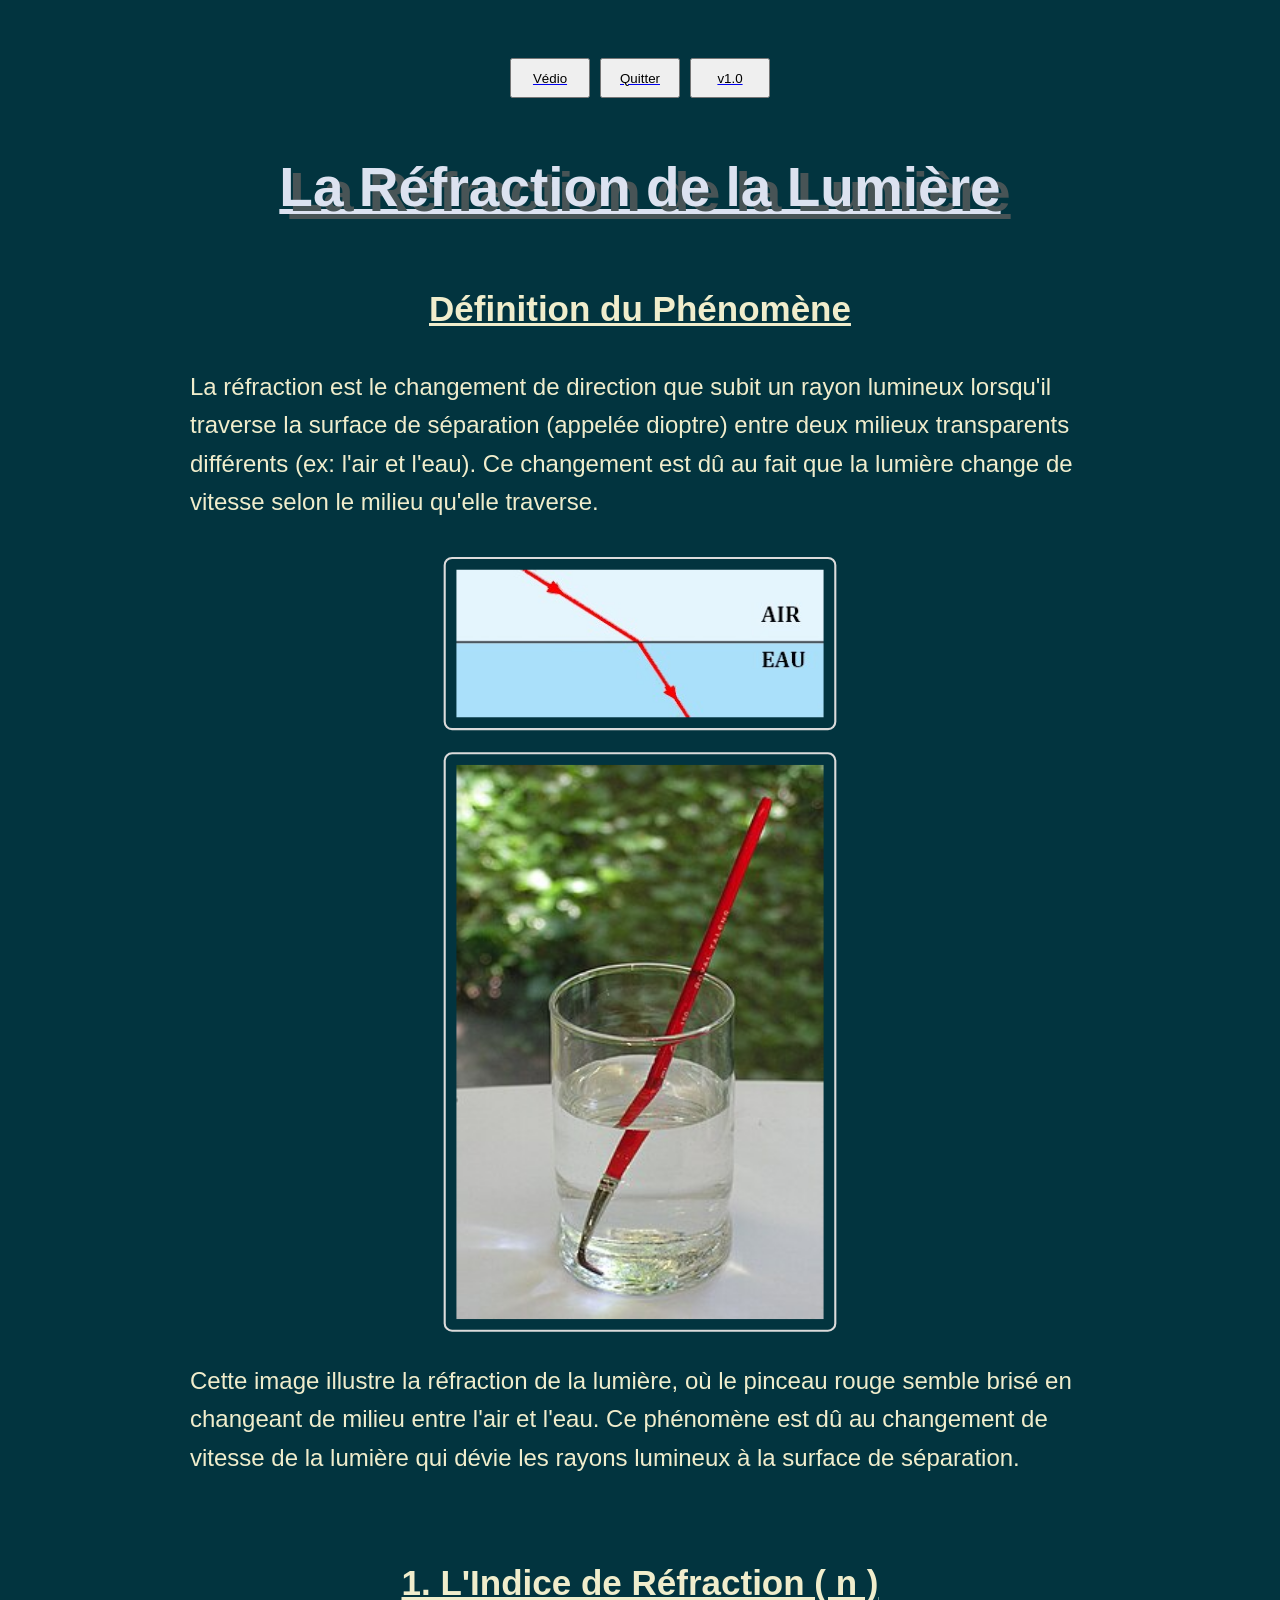
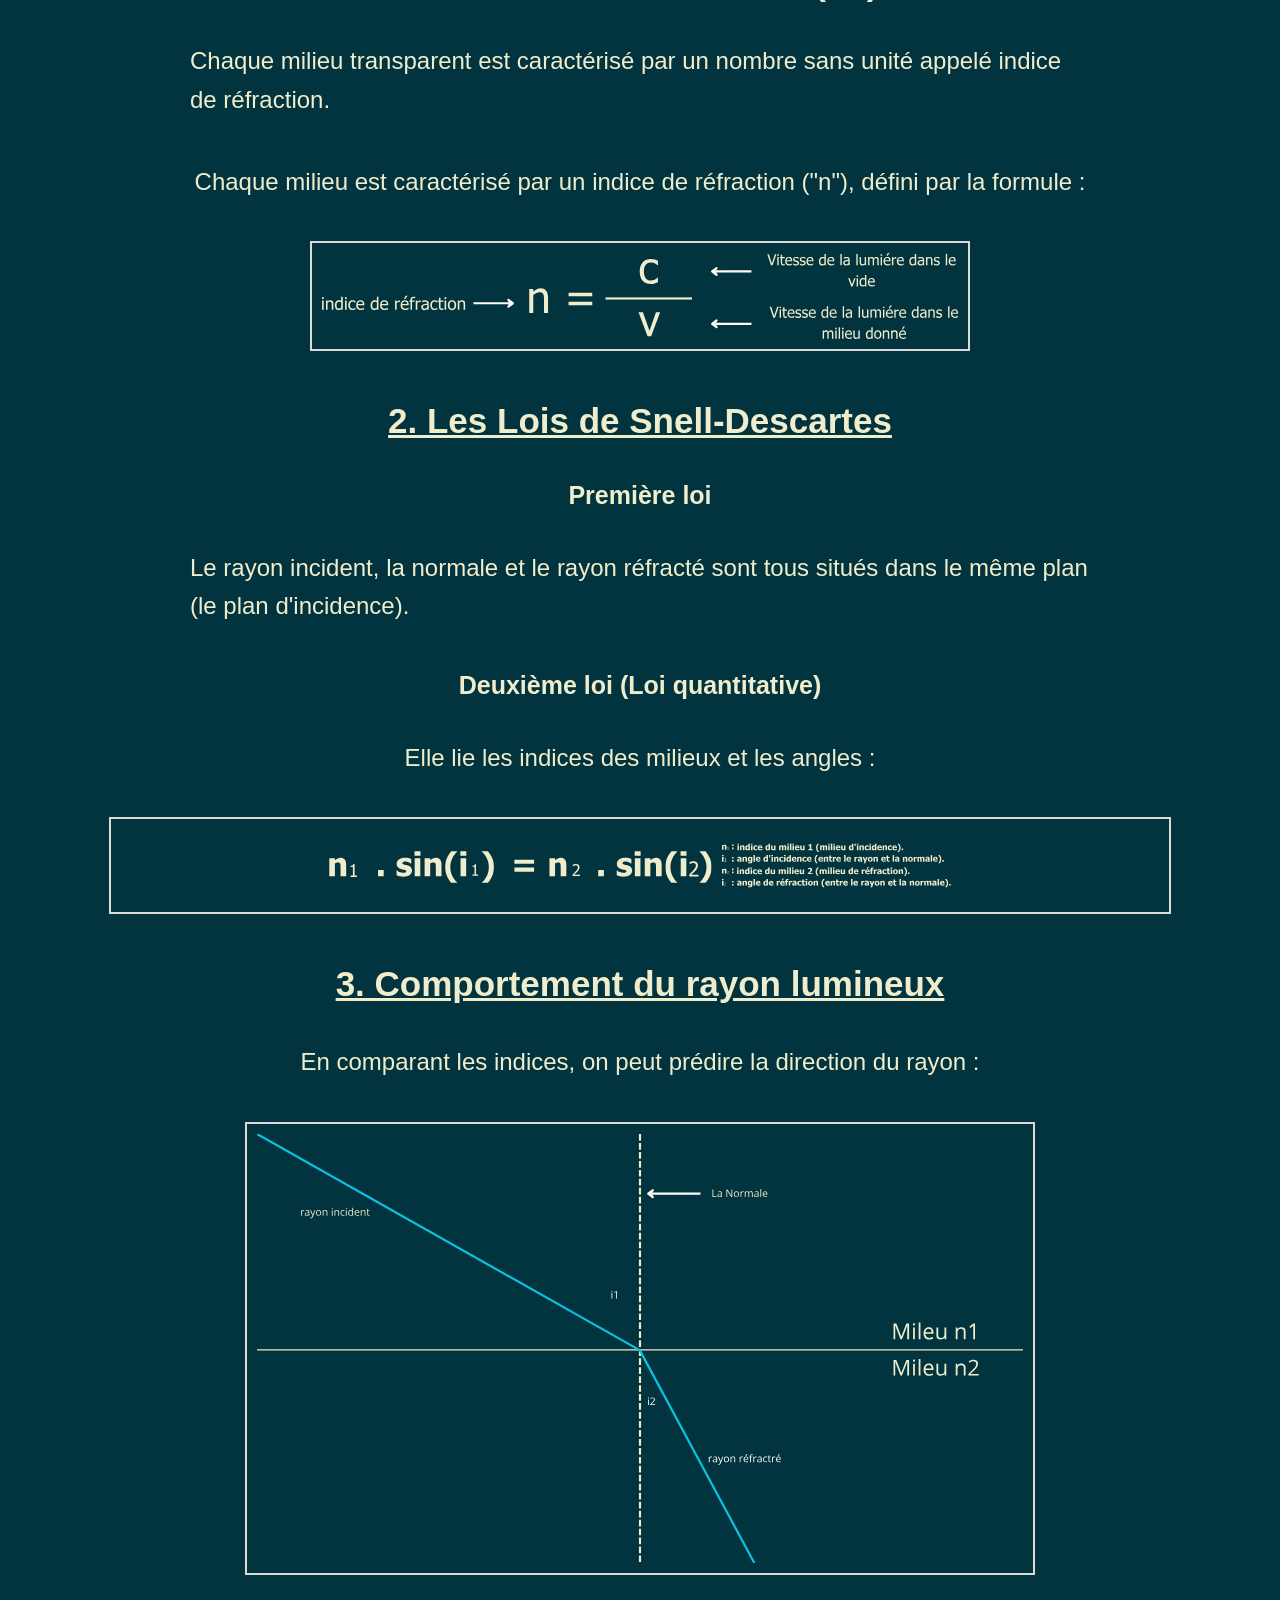
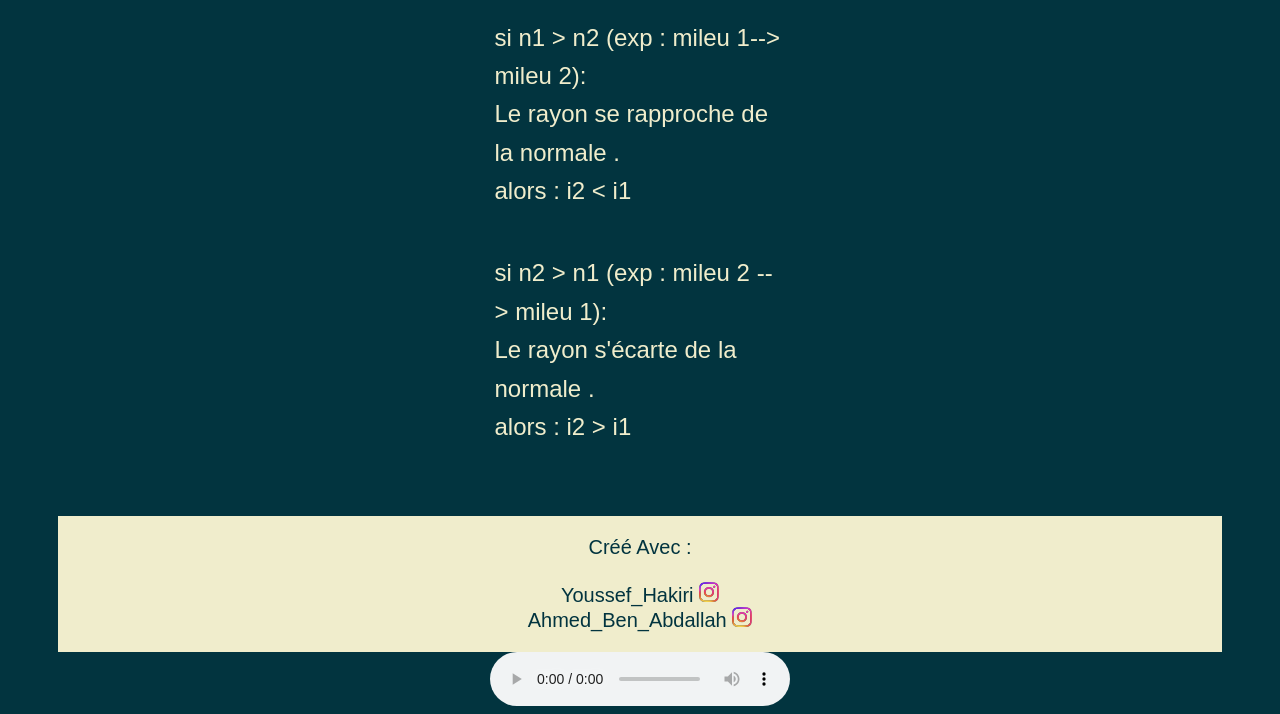
==== principal/index.html @ 9a75b34e "Update index.html" ====
<!DOCTYPE html>
<html lang="fr">
<head>
    <meta charset="UTF-8">
    <meta name="viewport" content="width=device-width, initial-scale=1.0">
    <title>Mon premier projet</title>
    <link rel="stylesheet" href="style.css">
</head>
<body>
<div class="nav-container">
    <a href="vd.html">
        <button type="button">Védio</button>
    </a>
    <a href="https://www.google.com/">
        <button type="button">Quitter</button>
    </a>
    <a href="../projet 1.0/project1.0.html">
        <button type="button">v1.0</button>
    </a>
</div>
   <h1>La Réfraction de la Lumière</h1>
    <h3>Définition du Phénomène</h3>
    <p>La réfraction est le changement de direction que subit un rayon lumineux lorsqu'il traverse la surface de séparation (appelée dioptre) entre deux milieux transparents différents (ex: l'air et l'eau).
Ce changement est dû au fait que la lumière change de vitesse selon le milieu qu'elle traverse.</p>
    <img src="2.jpg" alt="image réfraction" class="img-style">
    <img src="RefractionVerre.jpg" alt="formule" class="img-style"> 
    <p>Cette image illustre la réfraction de la lumière, où le pinceau rouge semble brisé en changeant de milieu entre l'air et l'eau. Ce phénomène est dû au changement de vitesse de la lumière qui dévie les rayons lumineux à la surface de séparation.</p>
        <br>
        <br>

     <h3>1. L'Indice de Réfraction ( n )</h3>
    <p>Chaque milieu transparent est caractérisé par un nombre sans unité appelé indice de réfraction.</p>
    <p>Chaque milieu est caractérisé par un indice de réfraction ("n"), défini par la formule :</p>
    <img src="u.svg" alt="formule" class="img-formula">

    <h3>2. Les Lois de Snell-Descartes</h3>
    <h2>Première loi</h2>
    <p>Le rayon incident, la normale et le rayon réfracté sont tous situés dans le même plan (le plan d'incidence).</p>
    <h2>Deuxième loi (Loi quantitative)</h2>
    <p>Elle lie les indices des milieux et les angles :</p>
    <img src="sin.svg" alt="formule" class="img-formula">

    <h3>3. Comportement du rayon lumineux</h3>
    <p>En comparant les indices, on peut prédire la direction du rayon :</p>
    <img src="graphic.svg" alt="formule" class="img-formula">
    <div class="left"><p>si n1 > n2 (exp : mileu 1--> mileu 2):<br>Le rayon se rapproche de la normale . <br> alors : i2 < i1</p></div>
    <div class="right"><p>si n2 > n1 (exp : mileu 2 --> mileu 1):<br>Le rayon s'écarte de la normale . <br> alors : i2 > i1</p></div>
    <footer>
        <div class="footer">Créé Avec  :</div> <br> <a class="footer" href="https://www.instagram.com/le7kiri/">Youssef_Hakiri <img src="instagram.svg" alt="logo" width="20px" height="20px"> </a> <br> <a class="footer" href="https://www.instagram.com/ahmed_7___________/">Ahmed_Ben_Abdallah <img src="instagram.svg" alt="logo" width="20px" height="20px"></a>
    </footer> 
    <audio controls="controls" loop="loop" autoplay="autoplay" preload="auto">
        <source src="Interstellar Main Theme - Extra Extended - Soundtrack by Hans Zimmer.mp3">
    </audio>
</body>
</html>
---- principal/style.css ----
body {
    background-color:#02343F;
    display: flex;
    flex-direction: column;
    align-items: center;
    color: #DCDBDB;
    padding: 50px 50px 0 50px;
}

h1 {
    color:  #DCE2F0;
    text-align: center;
    font-family: 'Arial Black', sans-serif;
    font-size: 55px;
    margin-bottom: 40px;
    text-shadow: 10px 5px #485456;
    text-decoration: underline;
}

h3 {
    color: #F0EDCC;
    font-size: 35px;
    font-family: Arial, sans-serif;
    margin-top: 30px;
    margin-bottom: 15px;
    text-decoration: underline;
}

h2 {
    color: #F0EDCC;
    font-size: 25px;
    font-family: Arial, sans-serif;
    margin-top: 25px;
    margin-bottom: 15px;
}

p {
    color: #F0EDCC;
    font-size: 24px;
    font-family: 'Segoe UI', Tahoma, sans-serif;
    line-height: 1.6;
    margin-bottom: 20px;
    max-width: 900px;
}

.img-style {
    display: block;
    margin: 20px 0;
    width: 350px;
    border-radius: 8px;
    border: 2px solid #DCDBDB;
    padding: 10px;
    transform: scale(1.05);
}

.img-formula {
    display: block;
    margin: 20px auto;
    max-width: 100%;
    height: auto;
    border: 2px solid #DCDBDB;
    padding: 10px;
}

footer {
    font-size: 20px;
    font-family: 'Segoe UI', Tahoma, sans-serif;
    background-color: #F0EDCC;
    text-align: center;
    width: 100%;
    padding: 20px 0;
    margin-top: 50px;
}

.footer {
    color: #02343F;
    text-decoration: none;
}

.center{
  display: block;
  margin: 0 auto;
  width: 15%; 
}

.right{
  float: right;
  width: 25%;
}

.left{
  float: left;
  width: 25%;
}

#descp_p1{
    display: block;
    margin-left: auto;
    margin-top: -600px;
    margin-right: 450px;
    width: 13%; 
}

mark{
    color: #02343F;
}

button{
    min-width: 80px;
    height: 40px;
    cursor: pointer;
    display: flex;
    justify-content: center;
    align-items: center;  
}

.nav-container {
    display: flex;       
    flex-direction: row; 
    gap: 10px;          
    margin-bottom: 20px;
}
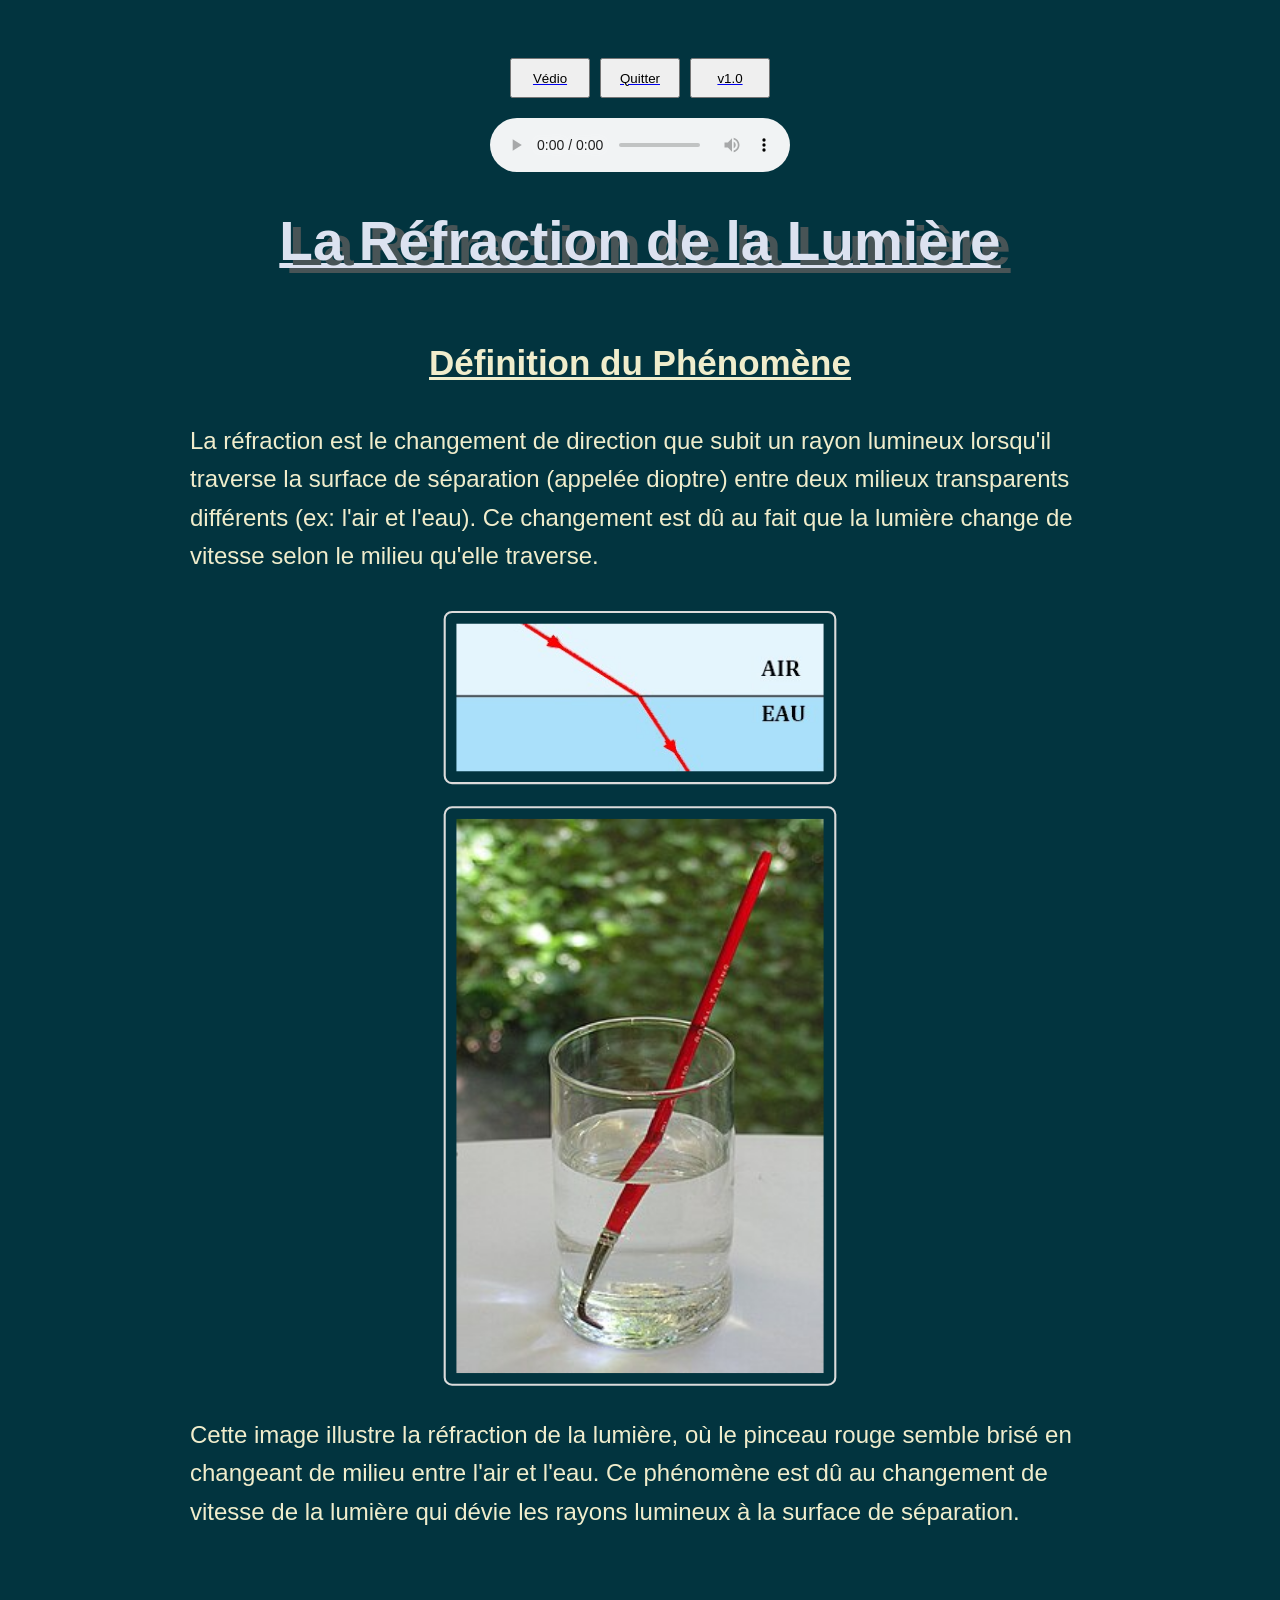
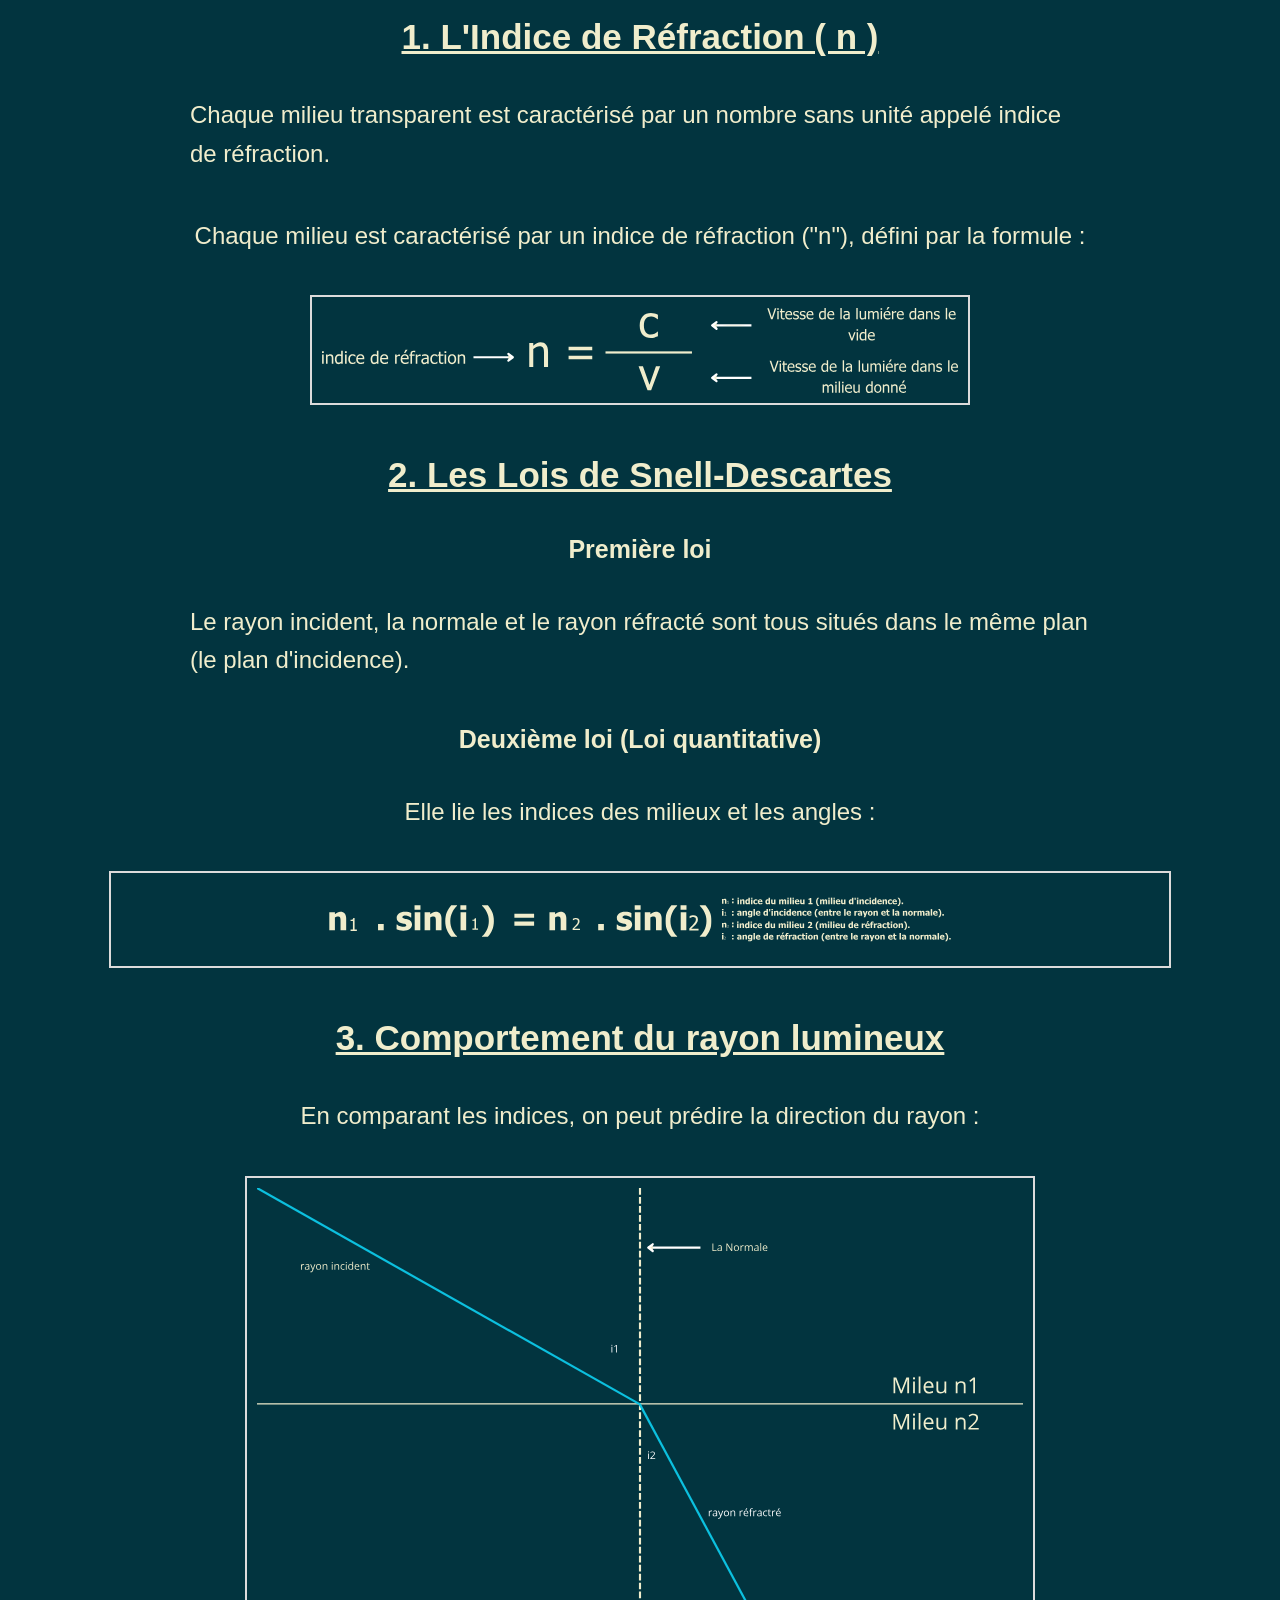
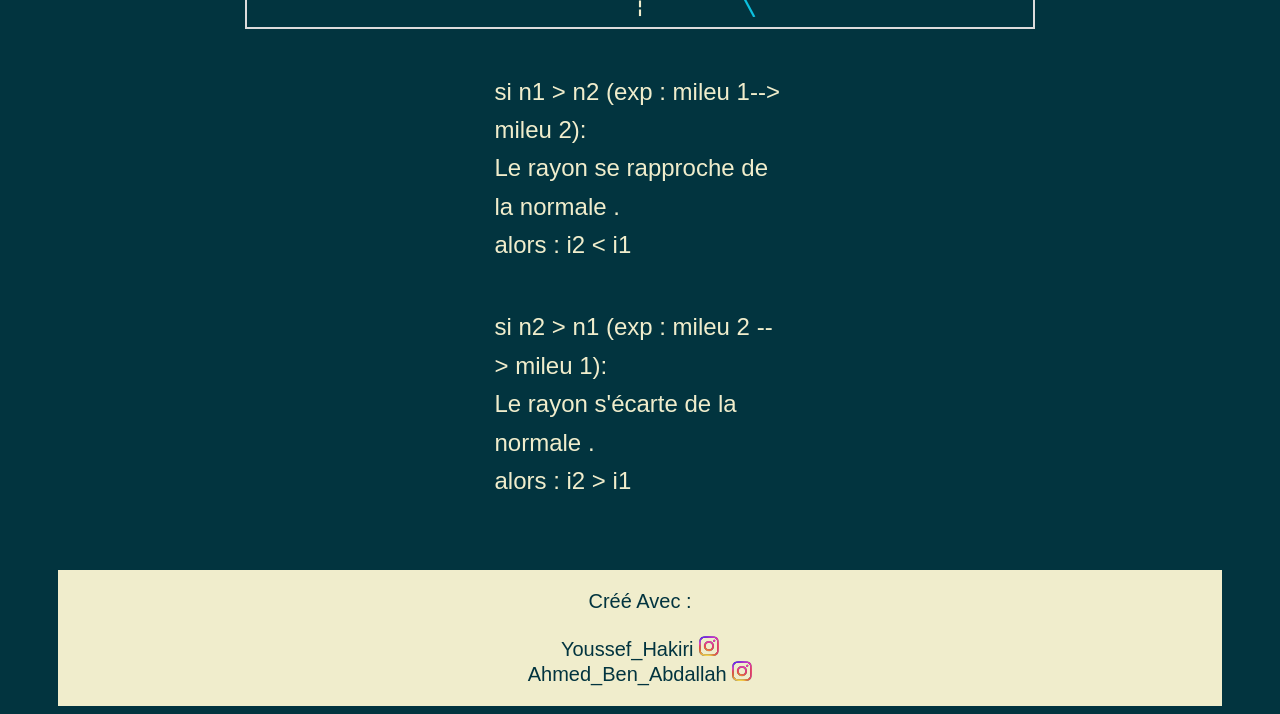
==== commit 64f3b3f2: "Fix HTML formatting and structure" ====
--- a/principal/index.html
+++ b/principal/index.html
@@ -18,6 +18,9 @@
         <button type="button">v1.0</button>
     </a>
 </div>
+        <audio controls="controls" loop="loop" autoplay="autoplay" preload="auto">
+        <source src="Interstellar Main Theme - Extra Extended - Soundtrack by Hans Zimmer.mp3">
+    </audio>
    <h1>La Réfraction de la Lumière</h1>
     <h3>Définition du Phénomène</h3>
     <p>La réfraction est le changement de direction que subit un rayon lumineux lorsqu'il traverse la surface de séparation (appelée dioptre) entre deux milieux transparents différents (ex: l'air et l'eau).
@@ -48,8 +51,5 @@
     <footer>
         <div class="footer">Créé Avec  :</div> <br> <a class="footer" href="https://www.instagram.com/le7kiri/">Youssef_Hakiri <img src="instagram.svg" alt="logo" width="20px" height="20px"> </a> <br> <a class="footer" href="https://www.instagram.com/ahmed_7___________/">Ahmed_Ben_Abdallah <img src="instagram.svg" alt="logo" width="20px" height="20px"></a>
     </footer> 
-    <audio controls="controls" loop="loop" autoplay="autoplay" preload="auto">
-        <source src="Interstellar Main Theme - Extra Extended - Soundtrack by Hans Zimmer.mp3">
-    </audio>
 </body>
 </html>
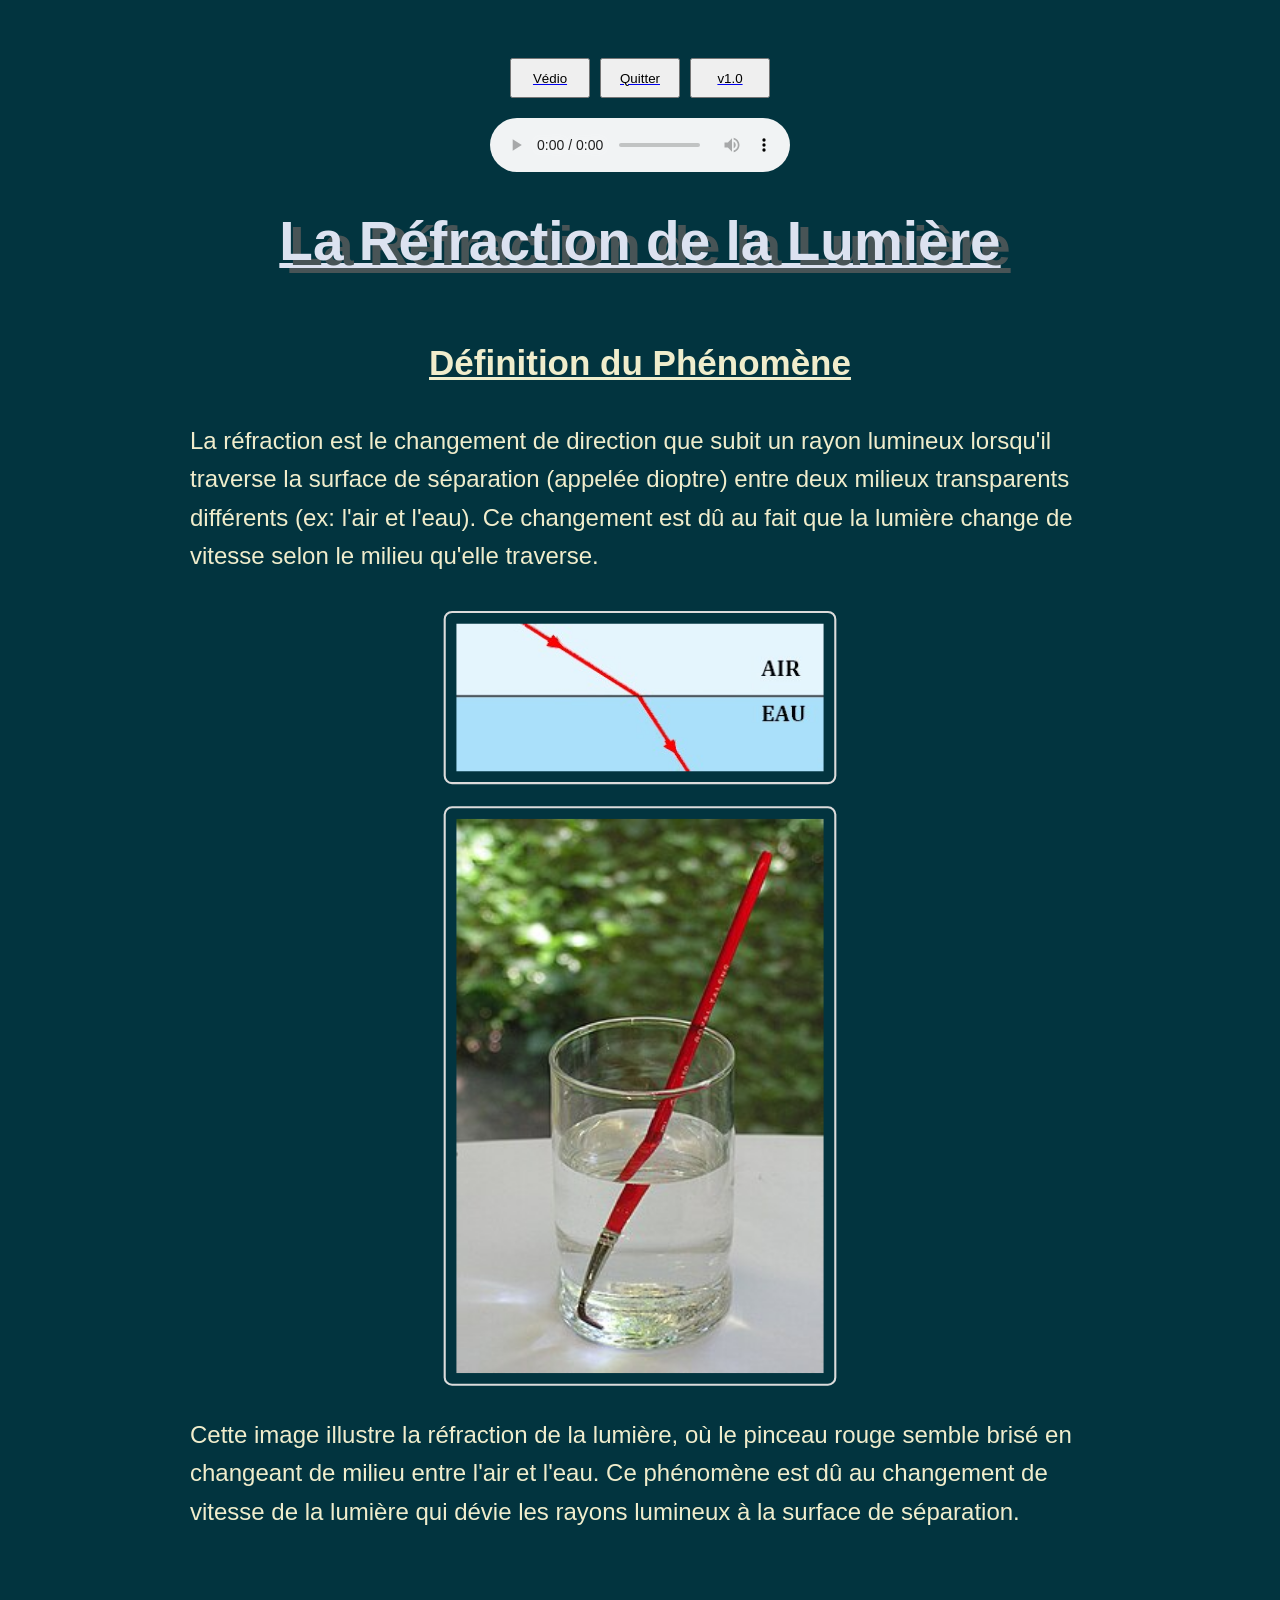
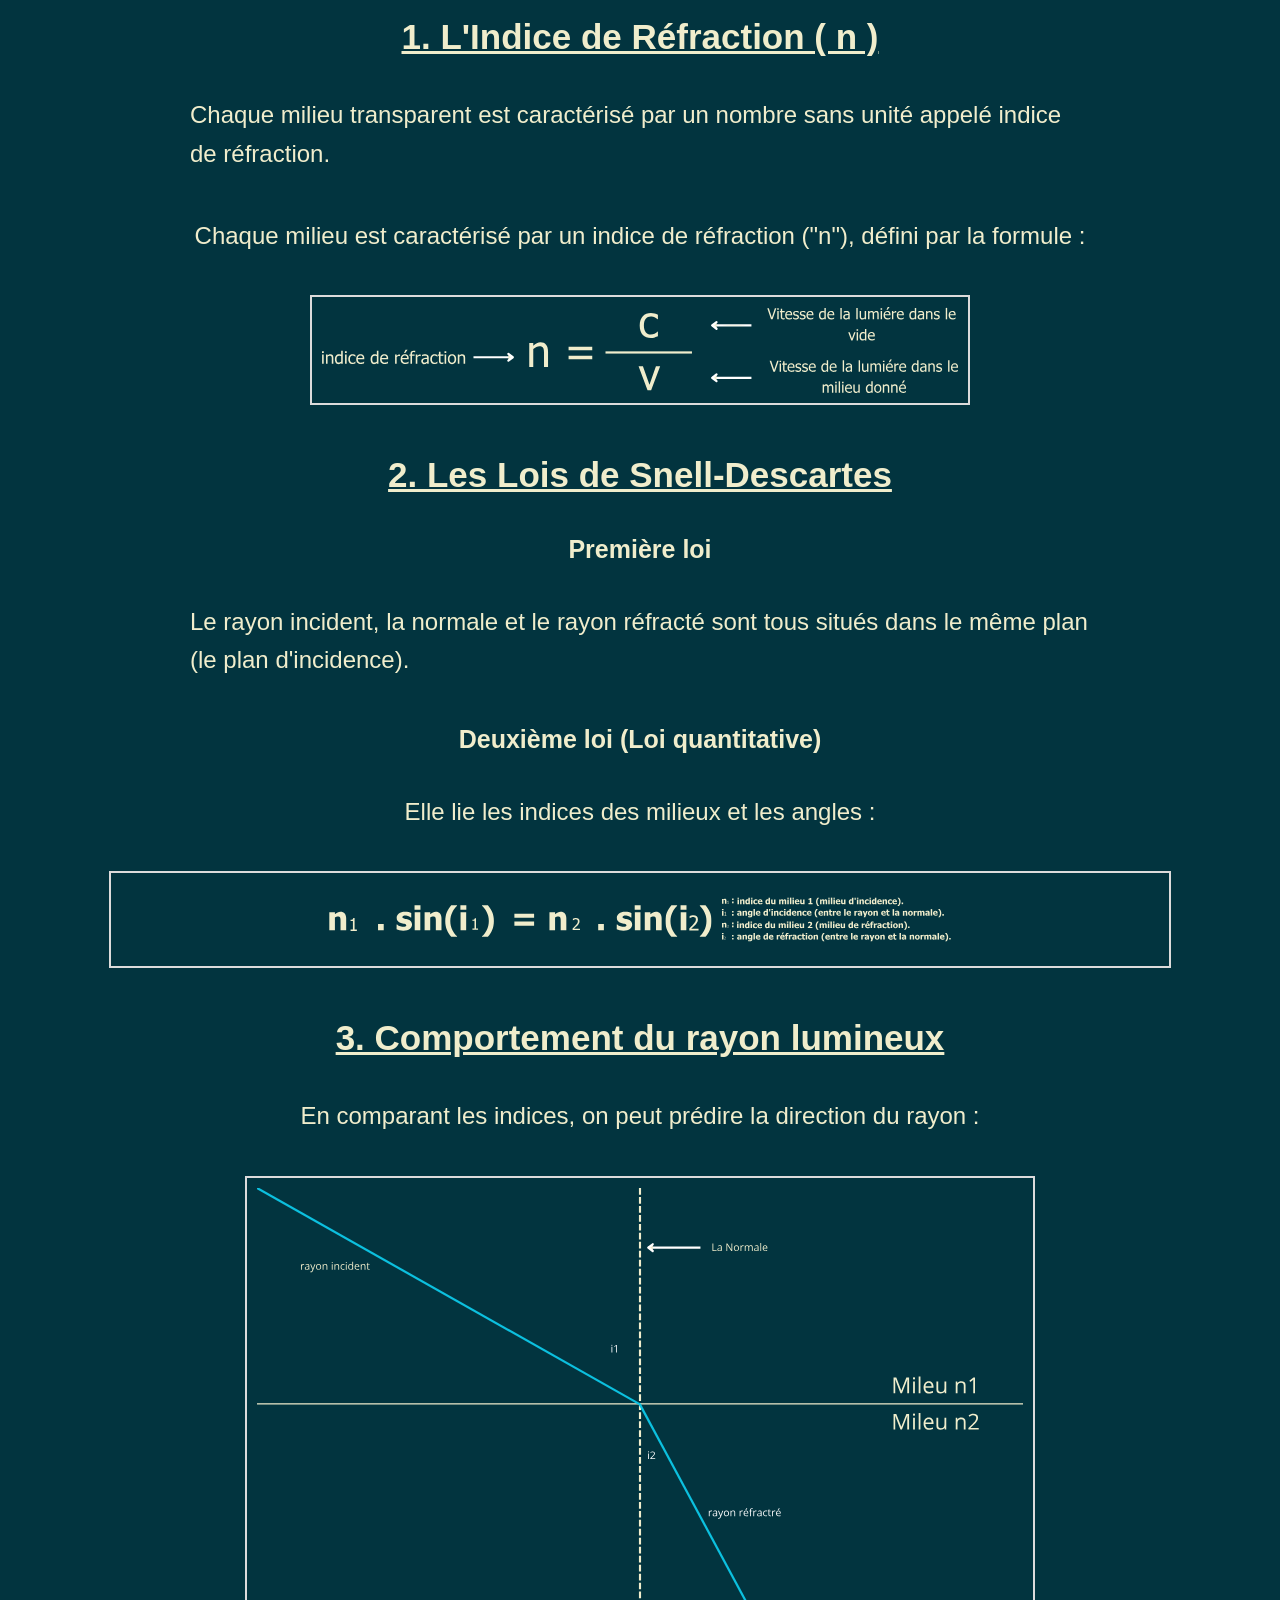
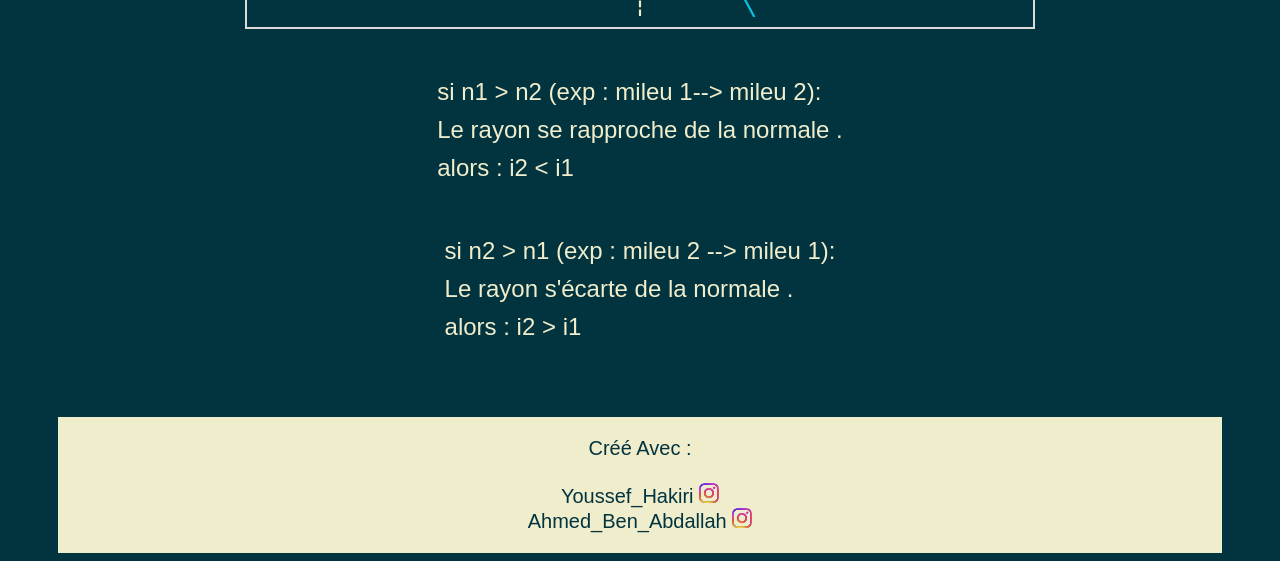
==== commit 47f868f9: "Fix HTML formatting and structure" ====
--- a/principal/index.html
+++ b/principal/index.html
@@ -46,8 +46,8 @@
     <h3>3. Comportement du rayon lumineux</h3>
     <p>En comparant les indices, on peut prédire la direction du rayon :</p>
     <img src="graphic.svg" alt="formule" class="img-formula">
-    <div class="left"><p>si n1 > n2 (exp : mileu 1--> mileu 2):<br>Le rayon se rapproche de la normale . <br> alors : i2 < i1</p></div>
-    <div class="right"><p>si n2 > n1 (exp : mileu 2 --> mileu 1):<br>Le rayon s'écarte de la normale . <br> alors : i2 > i1</p></div>
+    <p>si n1 > n2 (exp : mileu 1--> mileu 2):<br>Le rayon se rapproche de la normale . <br> alors : i2 < i1</p>
+    <p>si n2 > n1 (exp : mileu 2 --> mileu 1):<br>Le rayon s'écarte de la normale . <br> alors : i2 > i1</p>
     <footer>
         <div class="footer">Créé Avec  :</div> <br> <a class="footer" href="https://www.instagram.com/le7kiri/">Youssef_Hakiri <img src="instagram.svg" alt="logo" width="20px" height="20px"> </a> <br> <a class="footer" href="https://www.instagram.com/ahmed_7___________/">Ahmed_Ben_Abdallah <img src="instagram.svg" alt="logo" width="20px" height="20px"></a>
     </footer> 
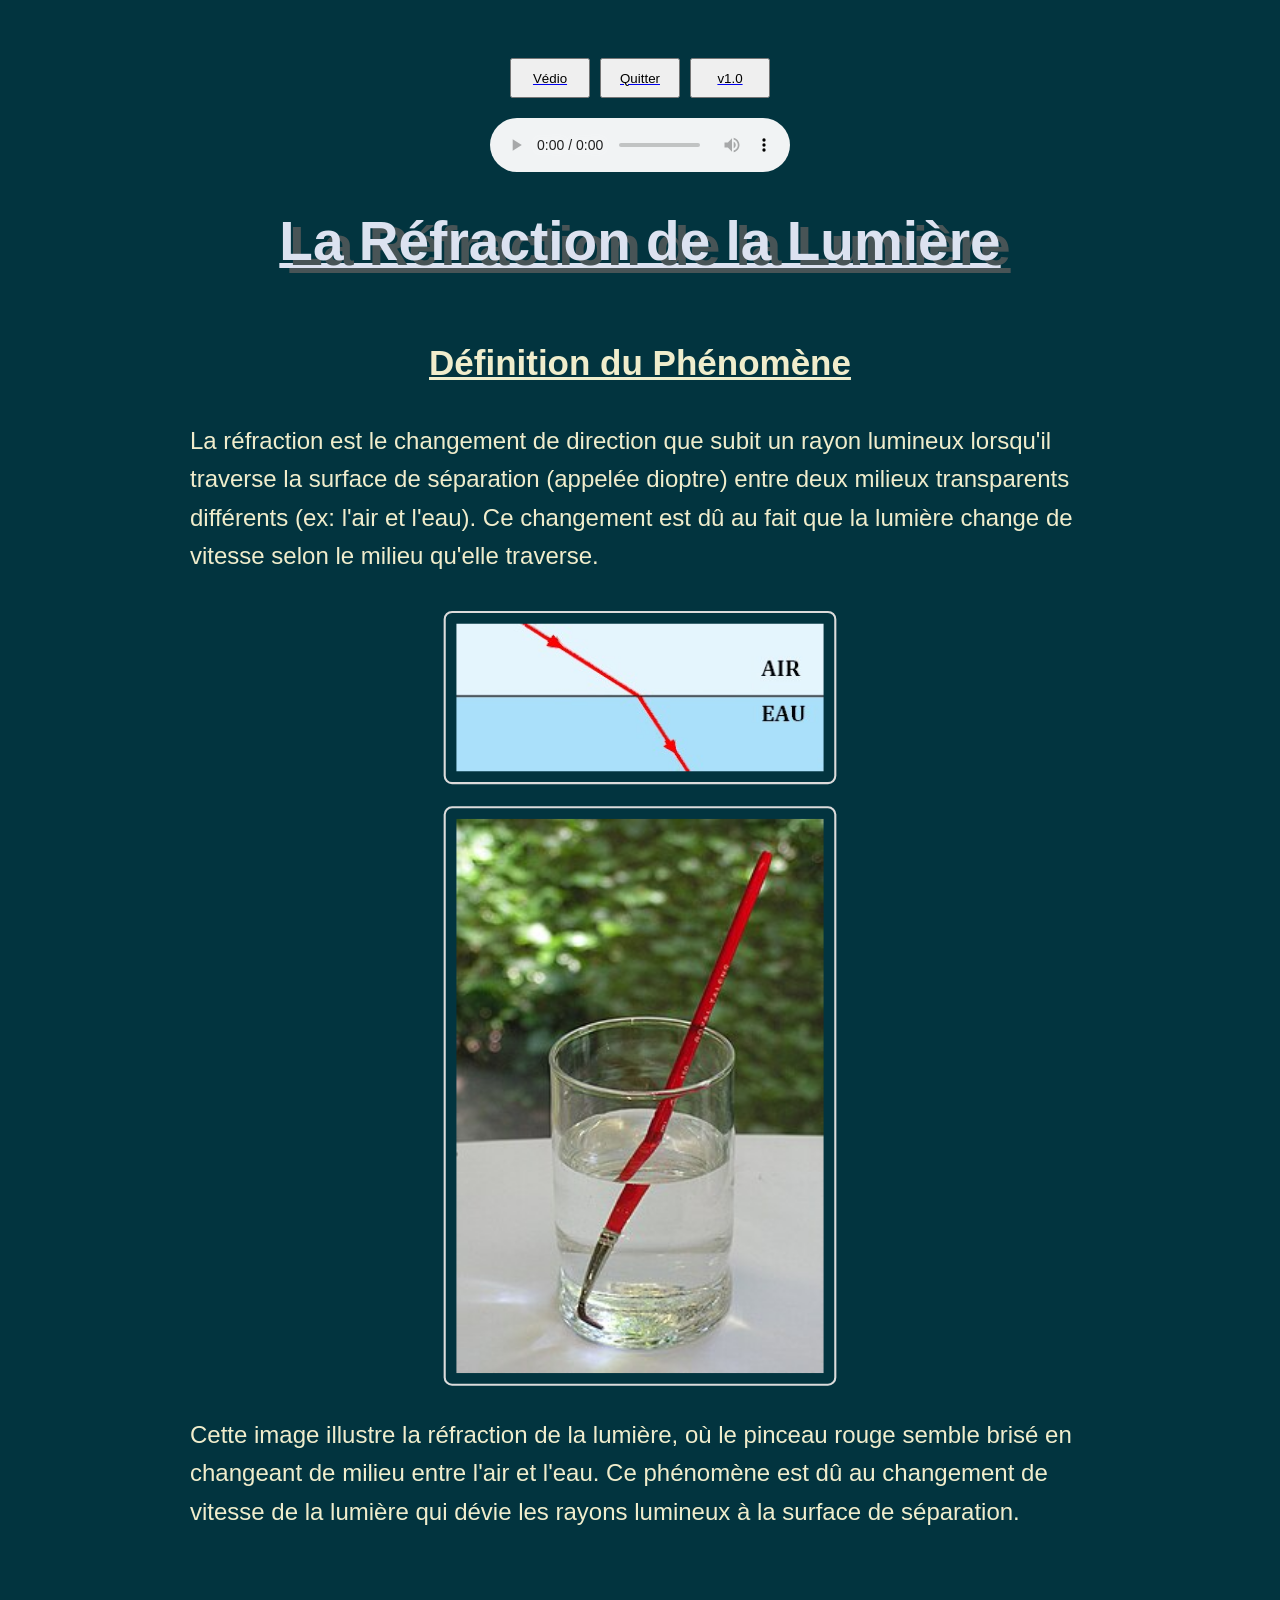
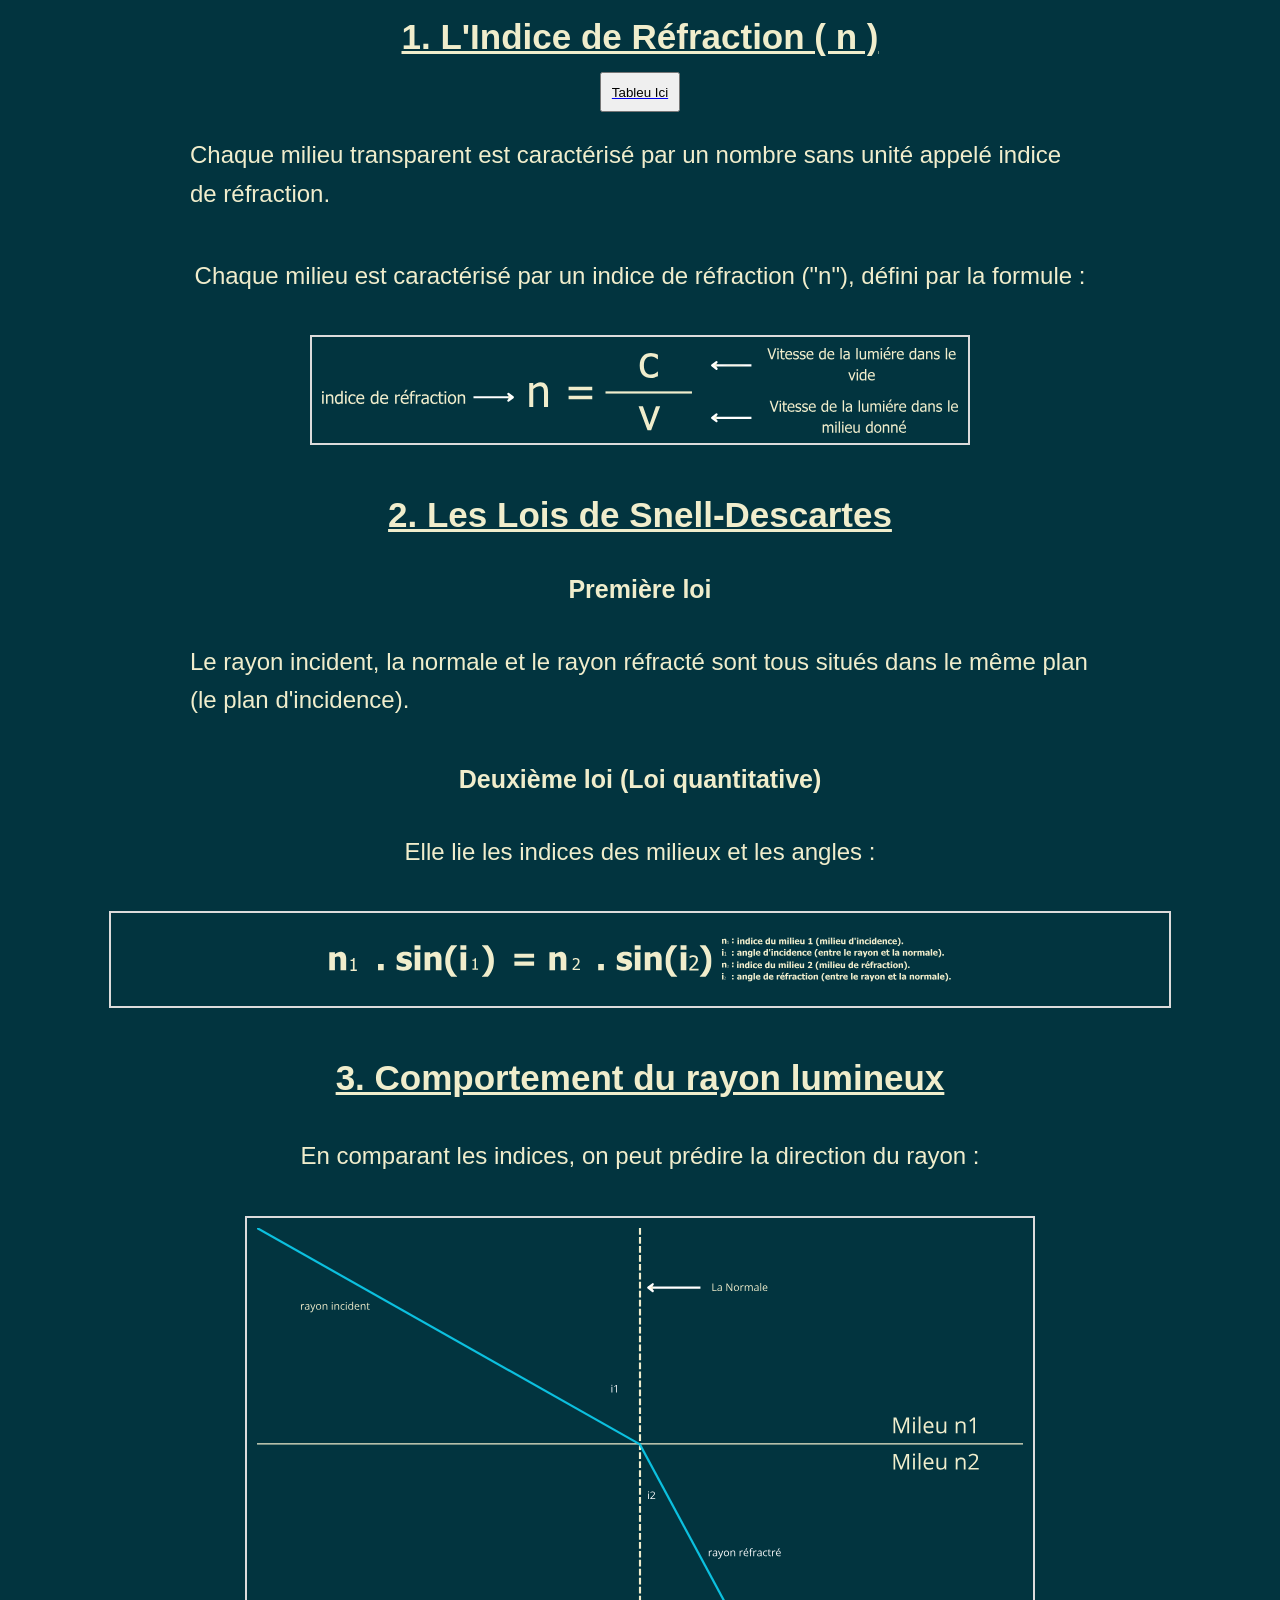
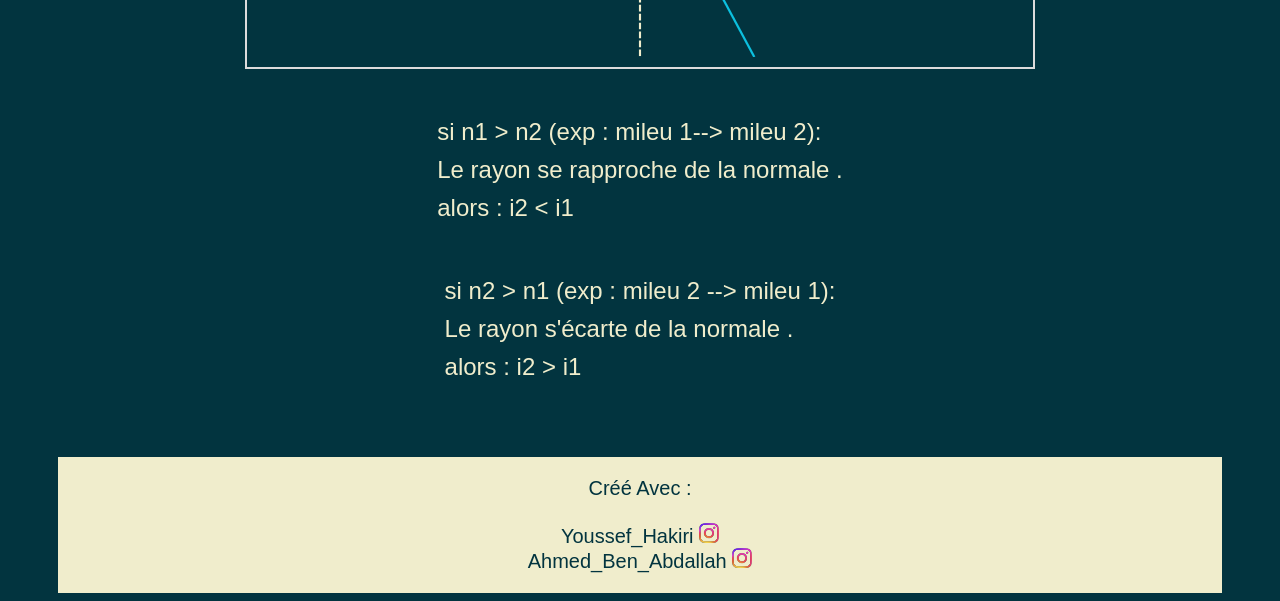
==== commit 01c19b4f: "Update index.html" ====
--- a/principal/index.html
+++ b/principal/index.html
@@ -32,6 +32,9 @@
         <br>
 
      <h3>1. L'Indice de Réfraction ( n )</h3>
+    <a href="../principal/tab.html">
+        <button type="button">Tableu Ici</button>
+    </a>
     <p>Chaque milieu transparent est caractérisé par un nombre sans unité appelé indice de réfraction.</p>
     <p>Chaque milieu est caractérisé par un indice de réfraction ("n"), défini par la formule :</p>
     <img src="u.svg" alt="formule" class="img-formula">
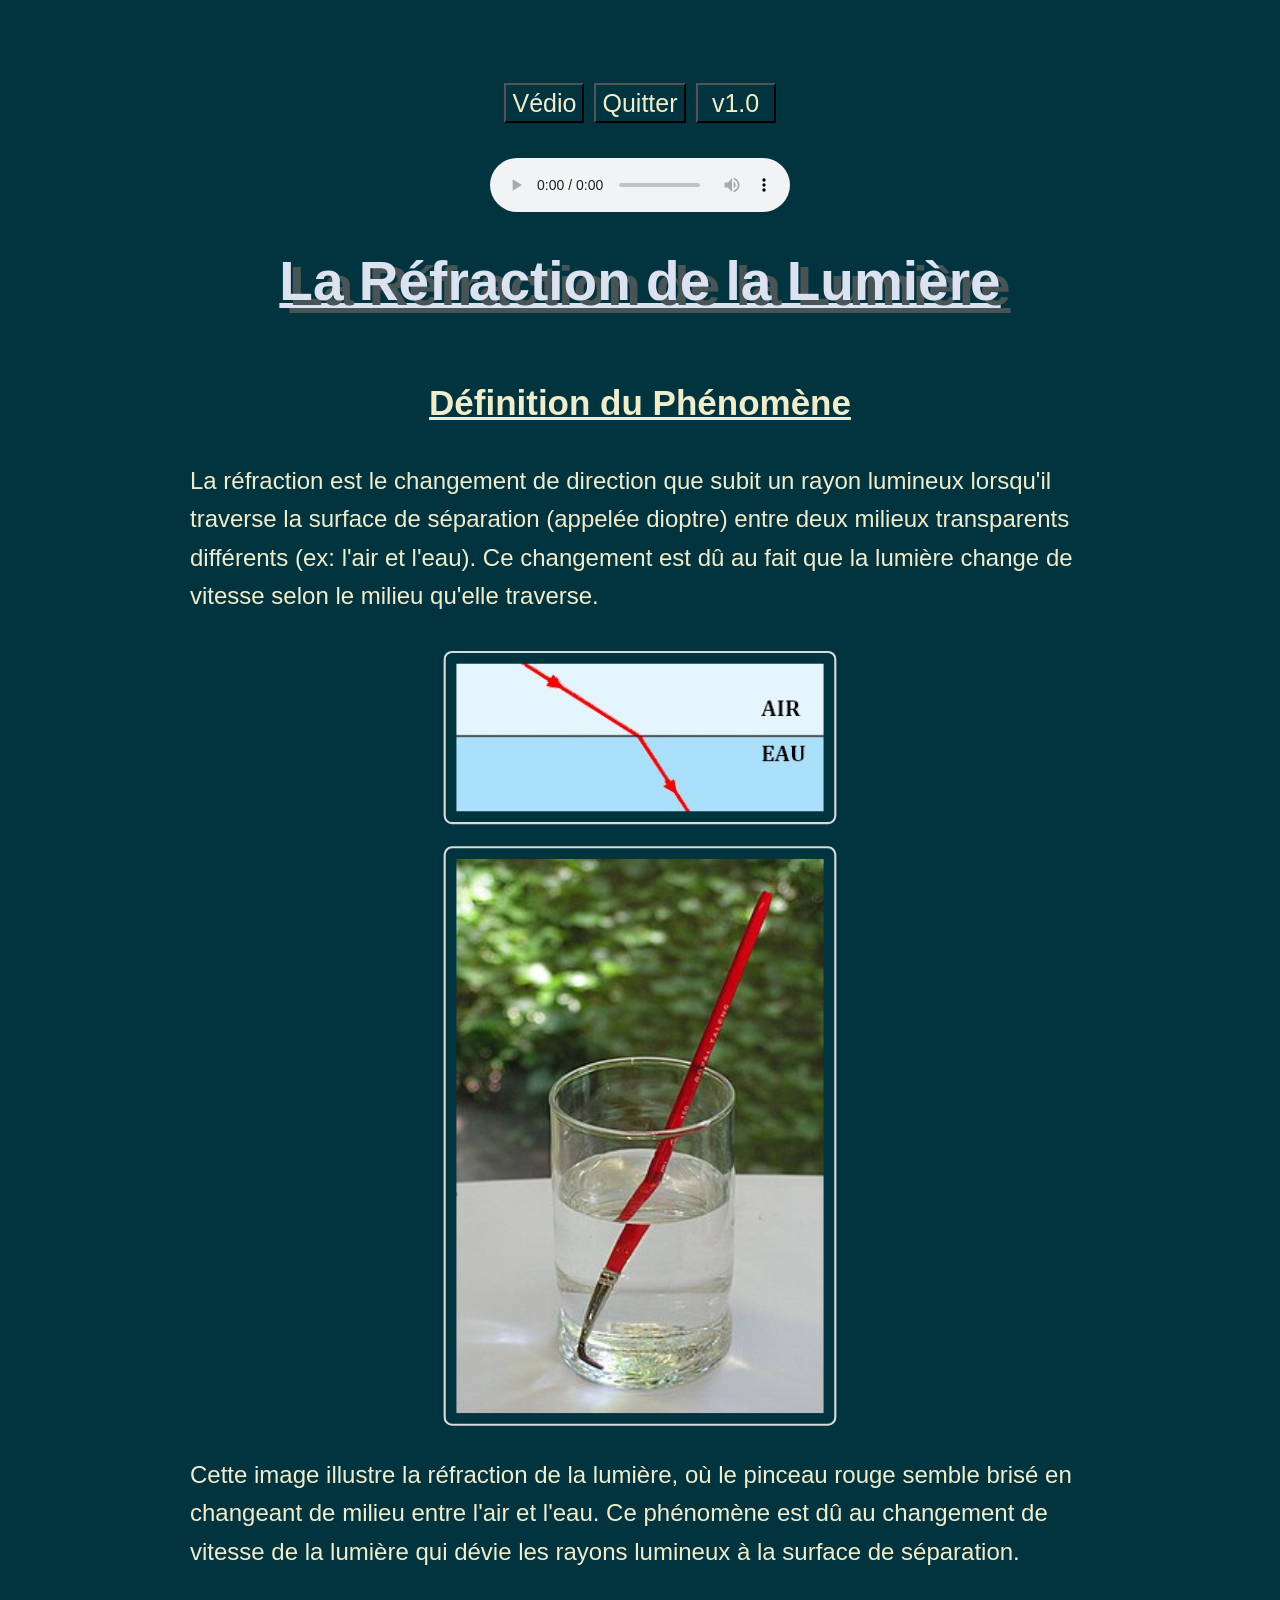
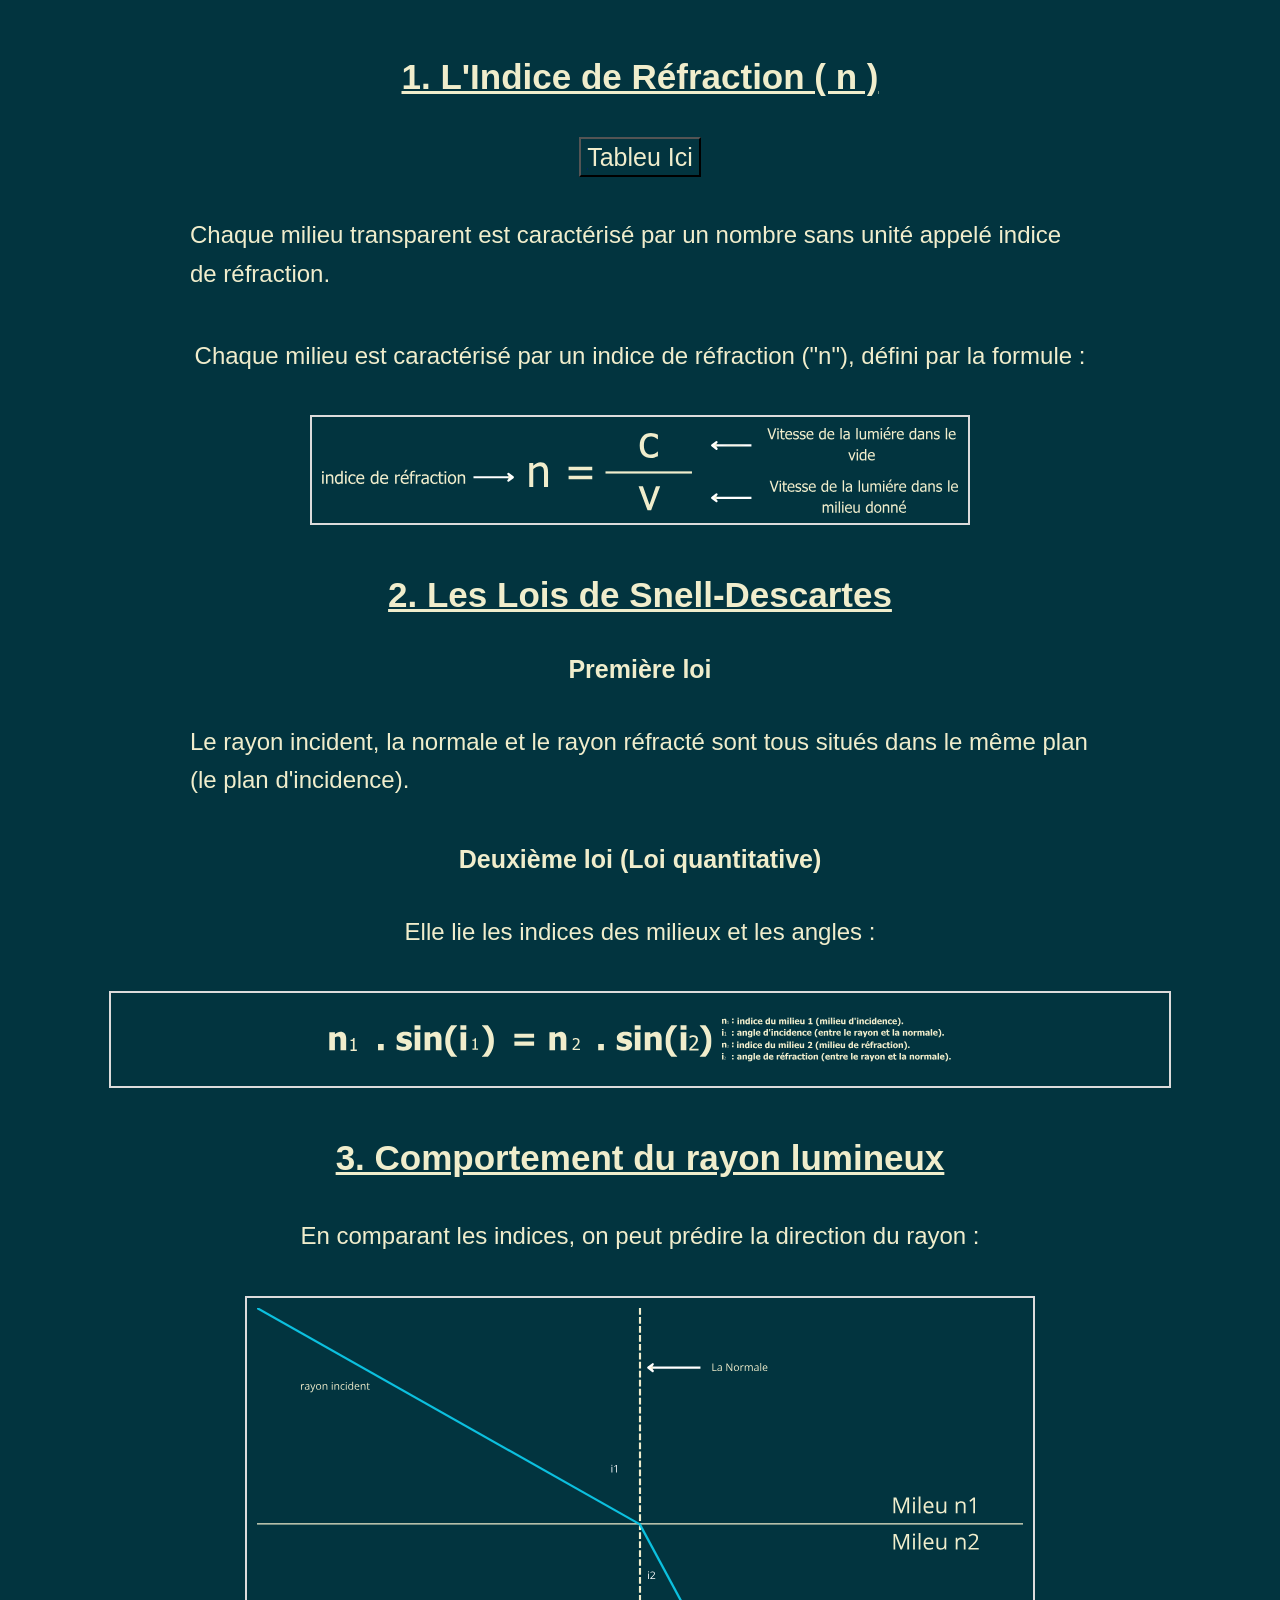
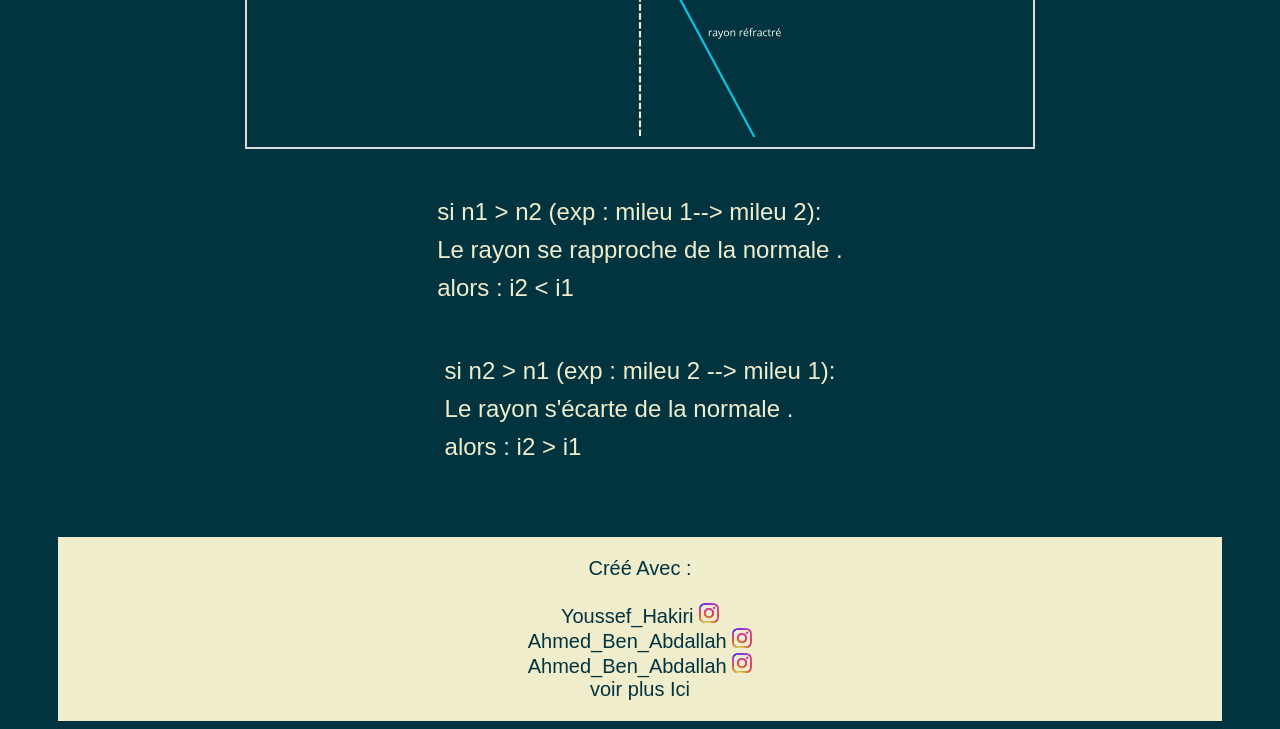
==== commit 65fcfb88: "Update index.html" ====
--- a/principal/index.html
+++ b/principal/index.html
@@ -52,7 +52,7 @@
     <p>si n1 > n2 (exp : mileu 1--> mileu 2):<br>Le rayon se rapproche de la normale . <br> alors : i2 < i1</p>
     <p>si n2 > n1 (exp : mileu 2 --> mileu 1):<br>Le rayon s'écarte de la normale . <br> alors : i2 > i1</p>
     <footer>
-        <div class="footer">Créé Avec  :</div> <br> <a class="footer" href="https://www.instagram.com/le7kiri/">Youssef_Hakiri <img src="instagram.svg" alt="logo" width="20px" height="20px"> </a> <br> <a class="footer" href="https://www.instagram.com/ahmed_7___________/">Ahmed_Ben_Abdallah <img src="instagram.svg" alt="logo" width="20px" height="20px"></a>
+        <div class="footer">Créé Avec  :</div> <br> <a class="footer" href="https://www.instagram.com/le7kiri/">Youssef_Hakiri <img src="instagram.svg" alt="logo" width="20px" height="20px"> </a> <br> <a class="footer" href="https://www.instagram.com/ahmed_7___________/">Ahmed_Ben_Abdallah <img src="instagram.svg" alt="logo" width="20px" height="20px"></a><br> <a class="footer" href="https://www.instagram.com/ahmed_7___________/">Ahmed_Ben_Abdallah <img src="instagram.svg" alt="logo" width="20px" height="20px"></a> <br> <a href="https://youtu.be/dQw4w9WgXcQ" class="footer">voir plus Ici</a>
     </footer> 
 </body>
 </html>
--- a/principal/style.css
+++ b/principal/style.css
@@ -6,7 +6,6 @@
     color: #DCDBDB;
     padding: 50px 50px 0 50px;
 }
-
 h1 {
     color:  #DCE2F0;
     text-align: center;
@@ -16,7 +15,6 @@
     text-shadow: 10px 5px #485456;
     text-decoration: underline;
 }
-
 h3 {
     color: #F0EDCC;
     font-size: 35px;
@@ -25,7 +23,6 @@
     margin-bottom: 15px;
     text-decoration: underline;
 }
-
 h2 {
     color: #F0EDCC;
     font-size: 25px;
@@ -33,7 +30,13 @@
     margin-top: 25px;
     margin-bottom: 15px;
 }
-
+h4 {
+    color: #F0EDCC;
+    font-size: 25px;
+    font-family: Arial, sans-serif;
+    margin-top: 25px;
+    margin-bottom: 15px;
+}
 p {
     color: #F0EDCC;
     font-size: 24px;
@@ -42,7 +45,6 @@
     margin-bottom: 20px;
     max-width: 900px;
 }
-
 .img-style {
     display: block;
     margin: 20px 0;
@@ -52,7 +54,6 @@
     padding: 10px;
     transform: scale(1.05);
 }
-
 .img-formula {
     display: block;
     margin: 20px auto;
@@ -61,7 +62,6 @@
     border: 2px solid #DCDBDB;
     padding: 10px;
 }
-
 footer {
     font-size: 20px;
     font-family: 'Segoe UI', Tahoma, sans-serif;
@@ -71,40 +71,18 @@
     padding: 20px 0;
     margin-top: 50px;
 }
-
 .footer {
     color: #02343F;
     text-decoration: none;
 }
-
 .center{
   display: block;
   margin: 0 auto;
   width: 15%; 
 }
-
-.right{
-  float: right;
-  width: 25%;
-}
-
-.left{
-  float: left;
-  width: 25%;
-}
-
-#descp_p1{
-    display: block;
-    margin-left: auto;
-    margin-top: -600px;
-    margin-right: 450px;
-    width: 13%; 
-}
-
 mark{
     color: #02343F;
 }
-
 button{
     min-width: 80px;
     height: 40px;
@@ -113,10 +91,48 @@
     justify-content: center;
     align-items: center;  
 }
-
 .nav-container {
     display: flex;       
     flex-direction: row; 
     gap: 10px;          
     margin-bottom: 20px;
 }
+table {
+    font-family: 'Segoe UI', Tahoma, sans-serif;
+    border-collapse: collapse;
+    width: 80%;
+    max-width: 600px;
+    margin: 20px auto;
+    background-color: #02343F;
+    border: 1px solid #F0EDCC;
+}
+th{
+    border: 1px solid #02343F;
+    padding: 12px;
+    text-align: center;
+}
+td {
+    border: 1px solid #F0EDCC;
+    padding: 12px;
+    text-align: center;
+}
+th {
+    background-color: #F0EDCC;
+    color: #02343F;
+}
+.button{
+    color: #F0EDCC;
+    font-size: 25px;
+    font-family: Arial, sans-serif;
+    margin-top: 25px;
+    margin-bottom: 15px;
+}
+button{
+    background-color: #02343F;
+    color:#F0EDCC ;
+    font-size: 25px;
+    font-family: Arial, sans-serif;
+    margin-top: 25px;
+    margin-bottom: 15px;
+    text-decoration: underline #02343F ;
+}
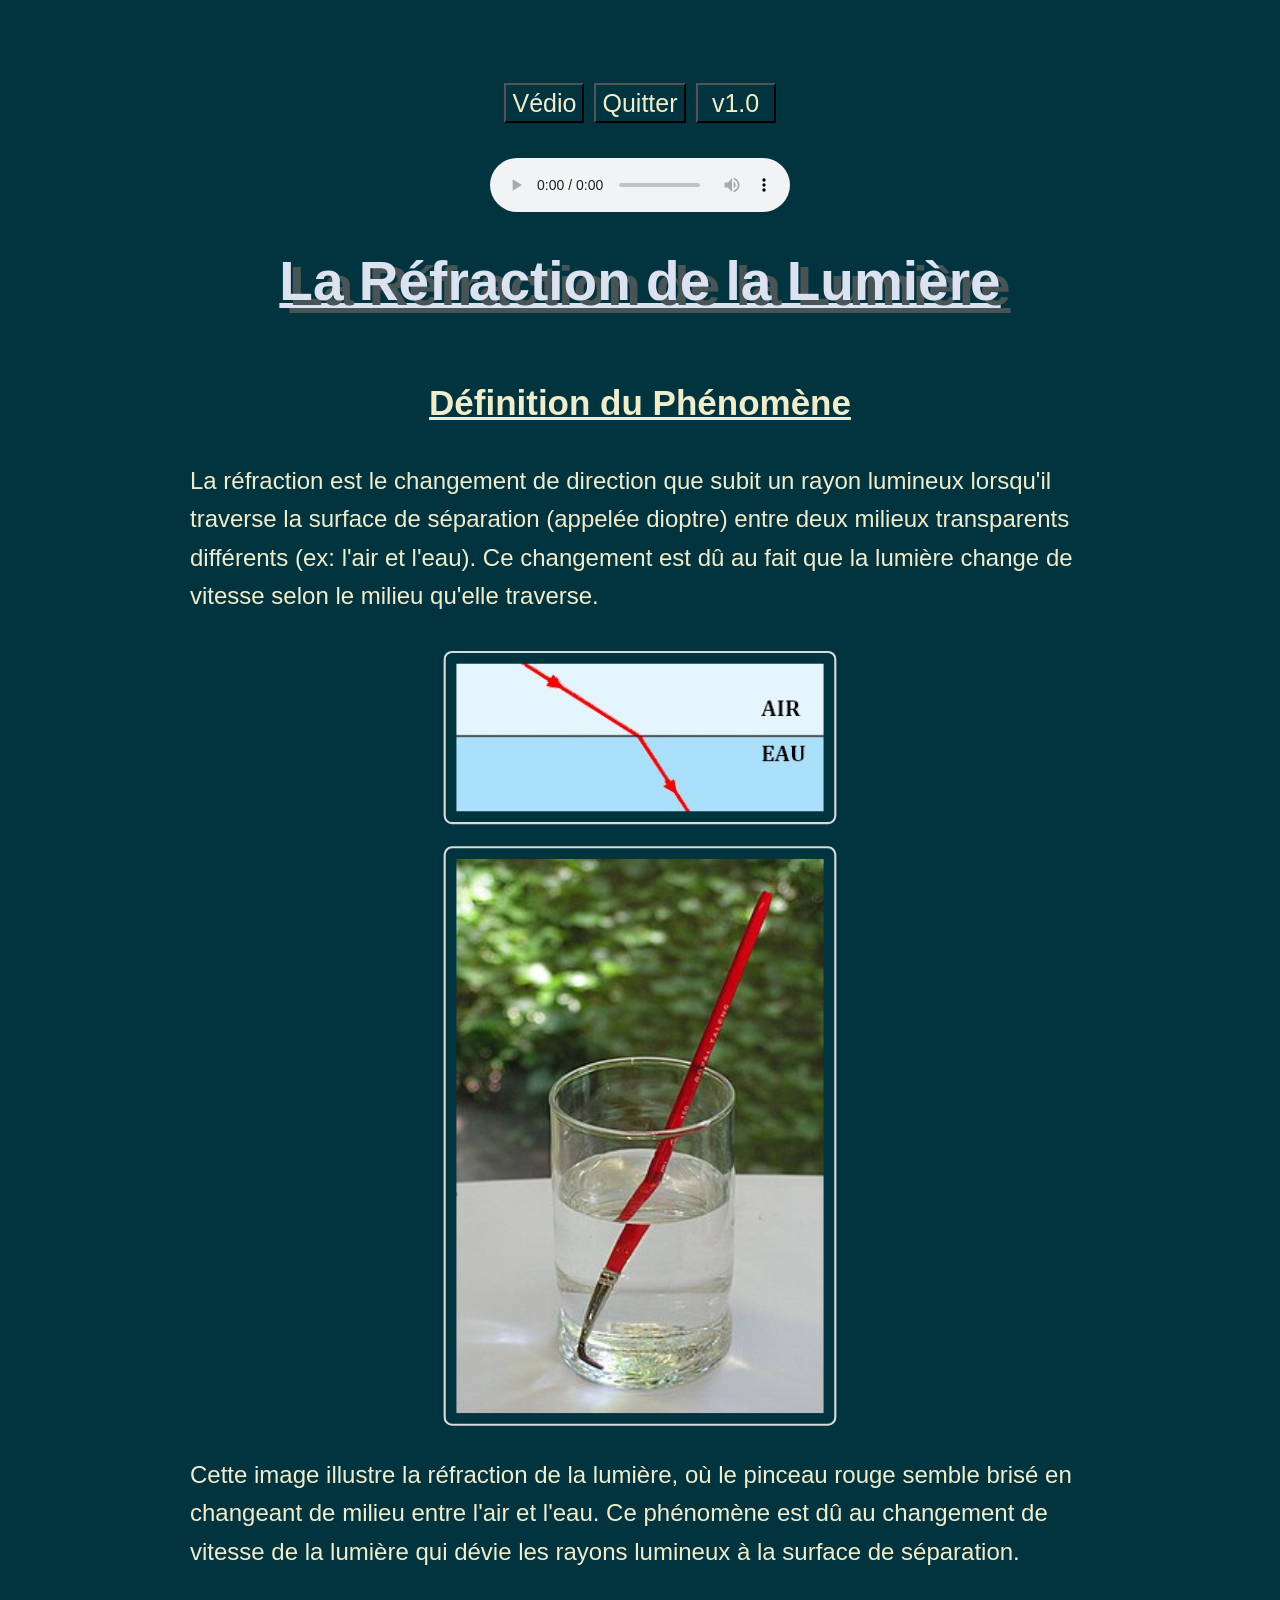
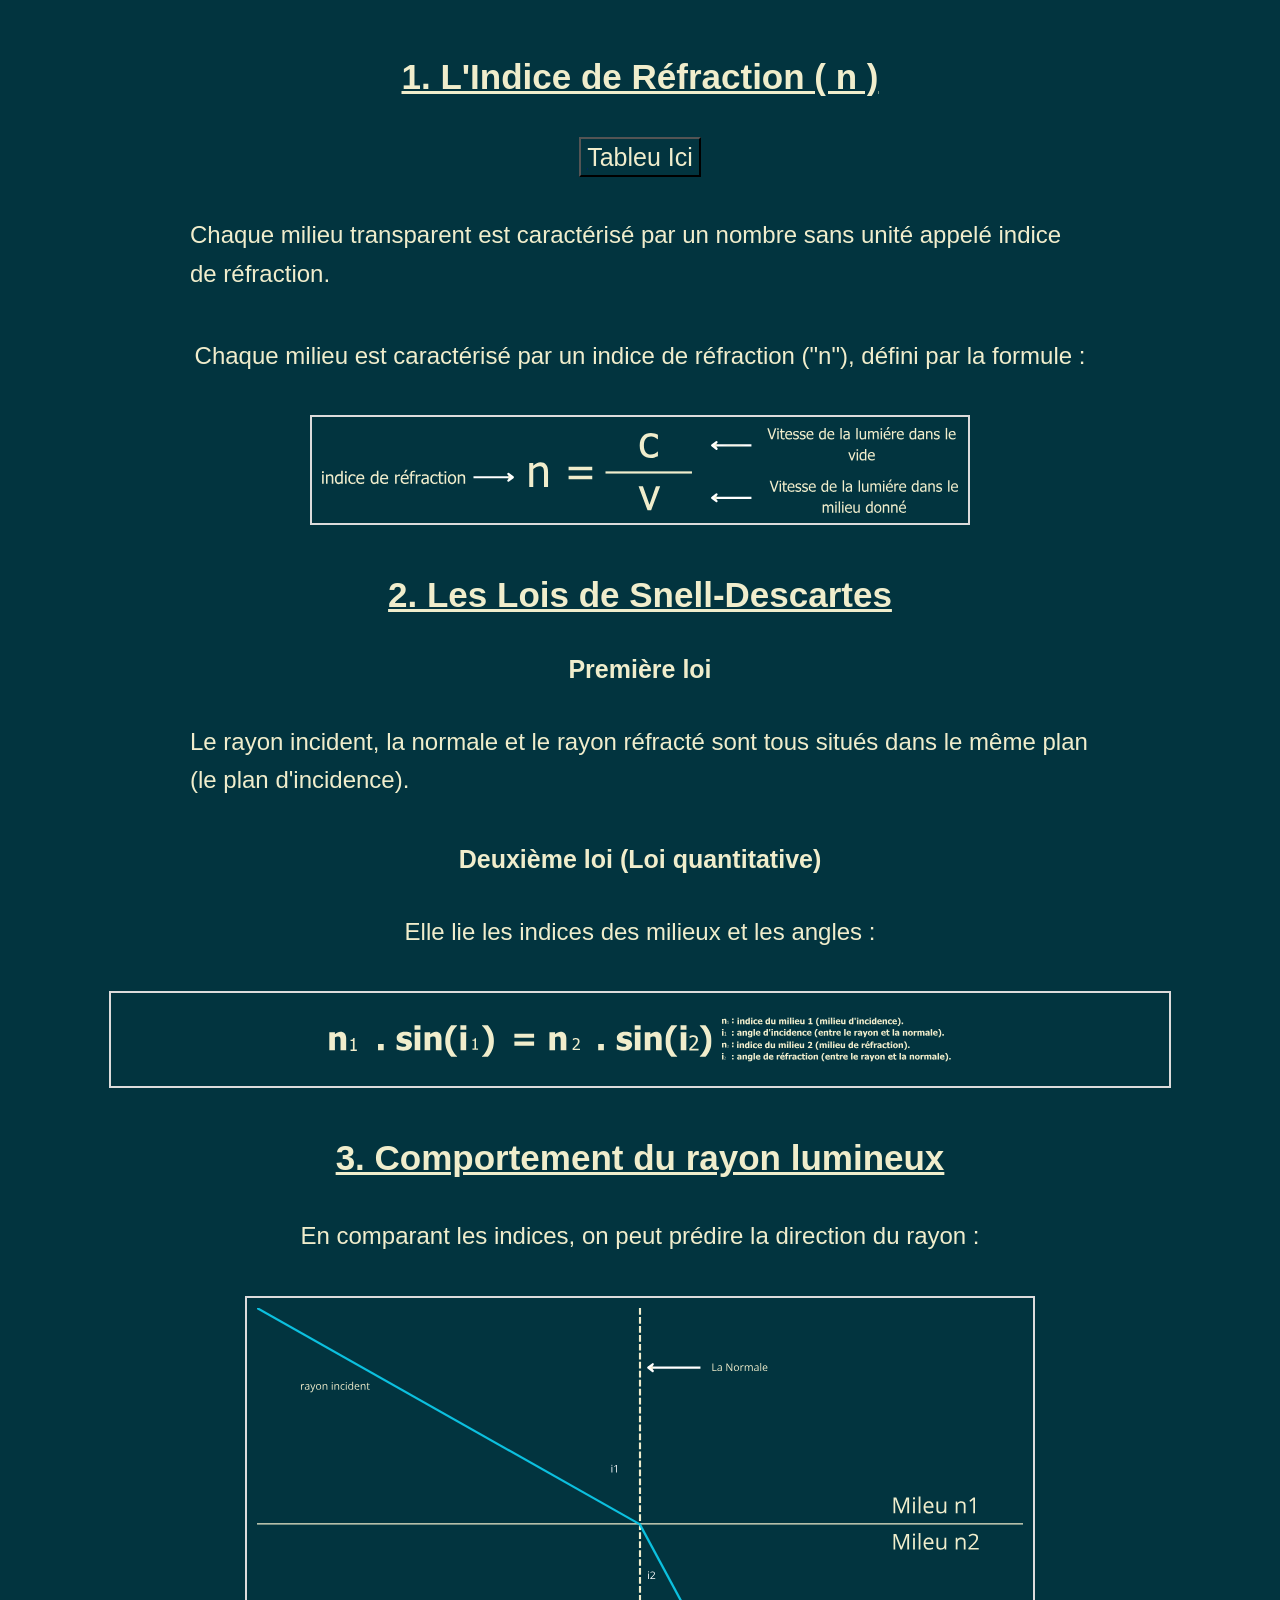
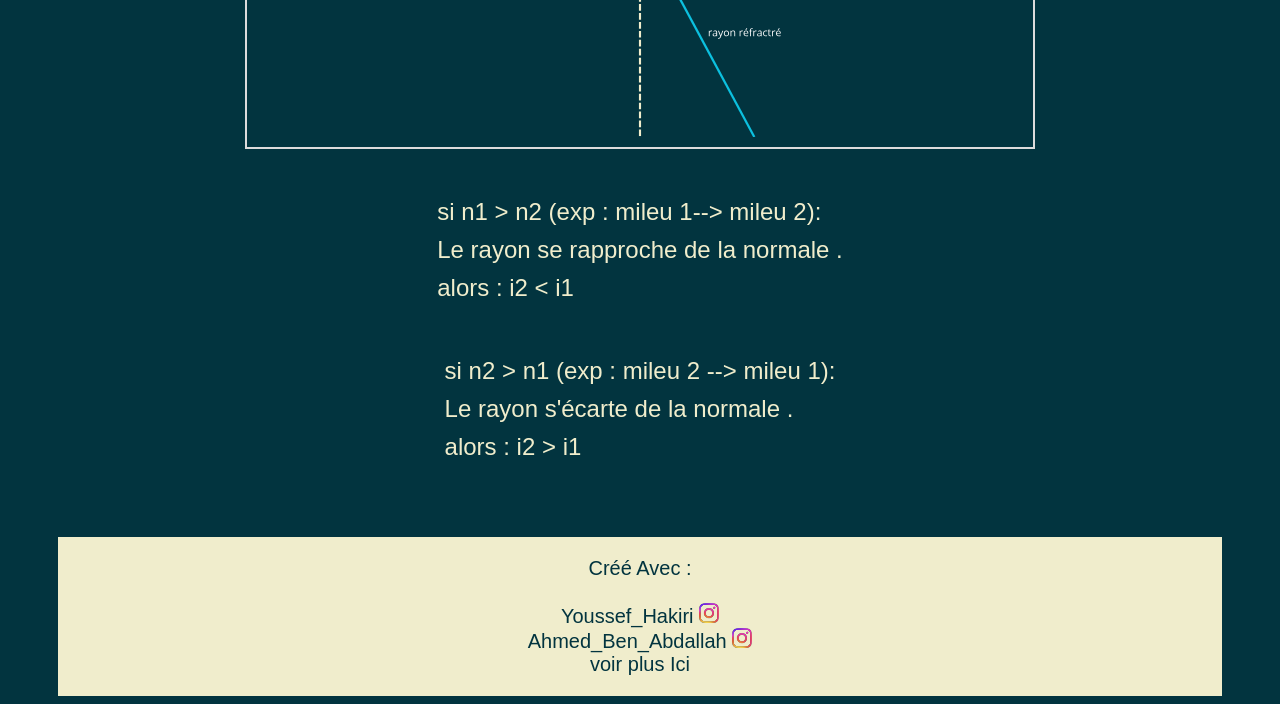
==== commit abaa5c60: "Fix HTML encoding issues in index.html" ====
--- a/principal/index.html
+++ b/principal/index.html
@@ -52,7 +52,7 @@
     <p>si n1 > n2 (exp : mileu 1--> mileu 2):<br>Le rayon se rapproche de la normale . <br> alors : i2 < i1</p>
     <p>si n2 > n1 (exp : mileu 2 --> mileu 1):<br>Le rayon s'écarte de la normale . <br> alors : i2 > i1</p>
     <footer>
-        <div class="footer">Créé Avec  :</div> <br> <a class="footer" href="https://www.instagram.com/le7kiri/">Youssef_Hakiri <img src="instagram.svg" alt="logo" width="20px" height="20px"> </a> <br> <a class="footer" href="https://www.instagram.com/ahmed_7___________/">Ahmed_Ben_Abdallah <img src="instagram.svg" alt="logo" width="20px" height="20px"></a><br> <a class="footer" href="https://www.instagram.com/ahmed_7___________/">Ahmed_Ben_Abdallah <img src="instagram.svg" alt="logo" width="20px" height="20px"></a> <br> <a href="https://youtu.be/dQw4w9WgXcQ" class="footer">voir plus Ici</a>
+        <div class="footer">Créé Avec  :</div> <br> <a class="footer" href="https://www.instagram.com/le7kiri/">Youssef_Hakiri <img src="instagram.svg" alt="logo" width="20px" height="20px"> </a> <br> <a class="footer" href="https://www.instagram.com/ahmed_7___________/">Ahmed_Ben_Abdallah <img src="instagram.svg" alt="logo" width="20px" height="20px"></a> <br> <a href="https://youtu.be/dQw4w9WgXcQ" class="footer">voir plus Ici</a>
     </footer> 
 </body>
 </html>
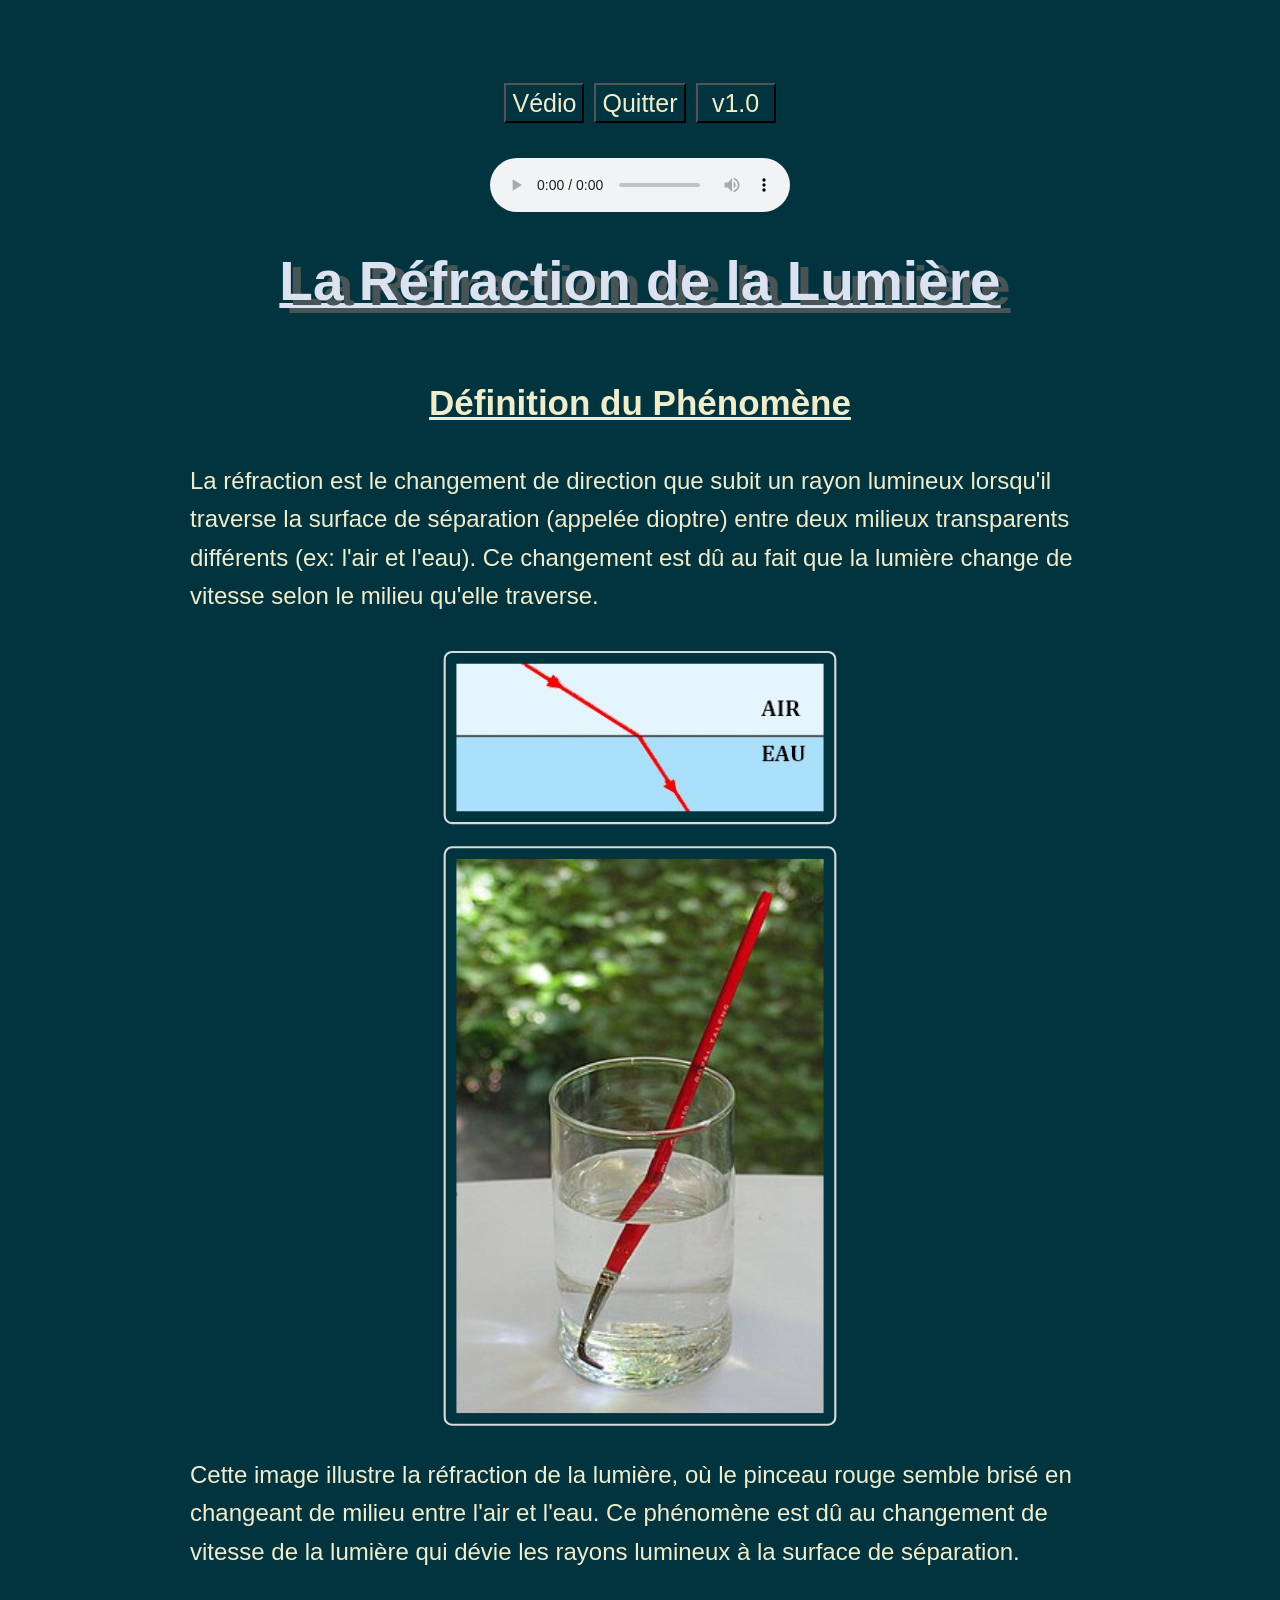
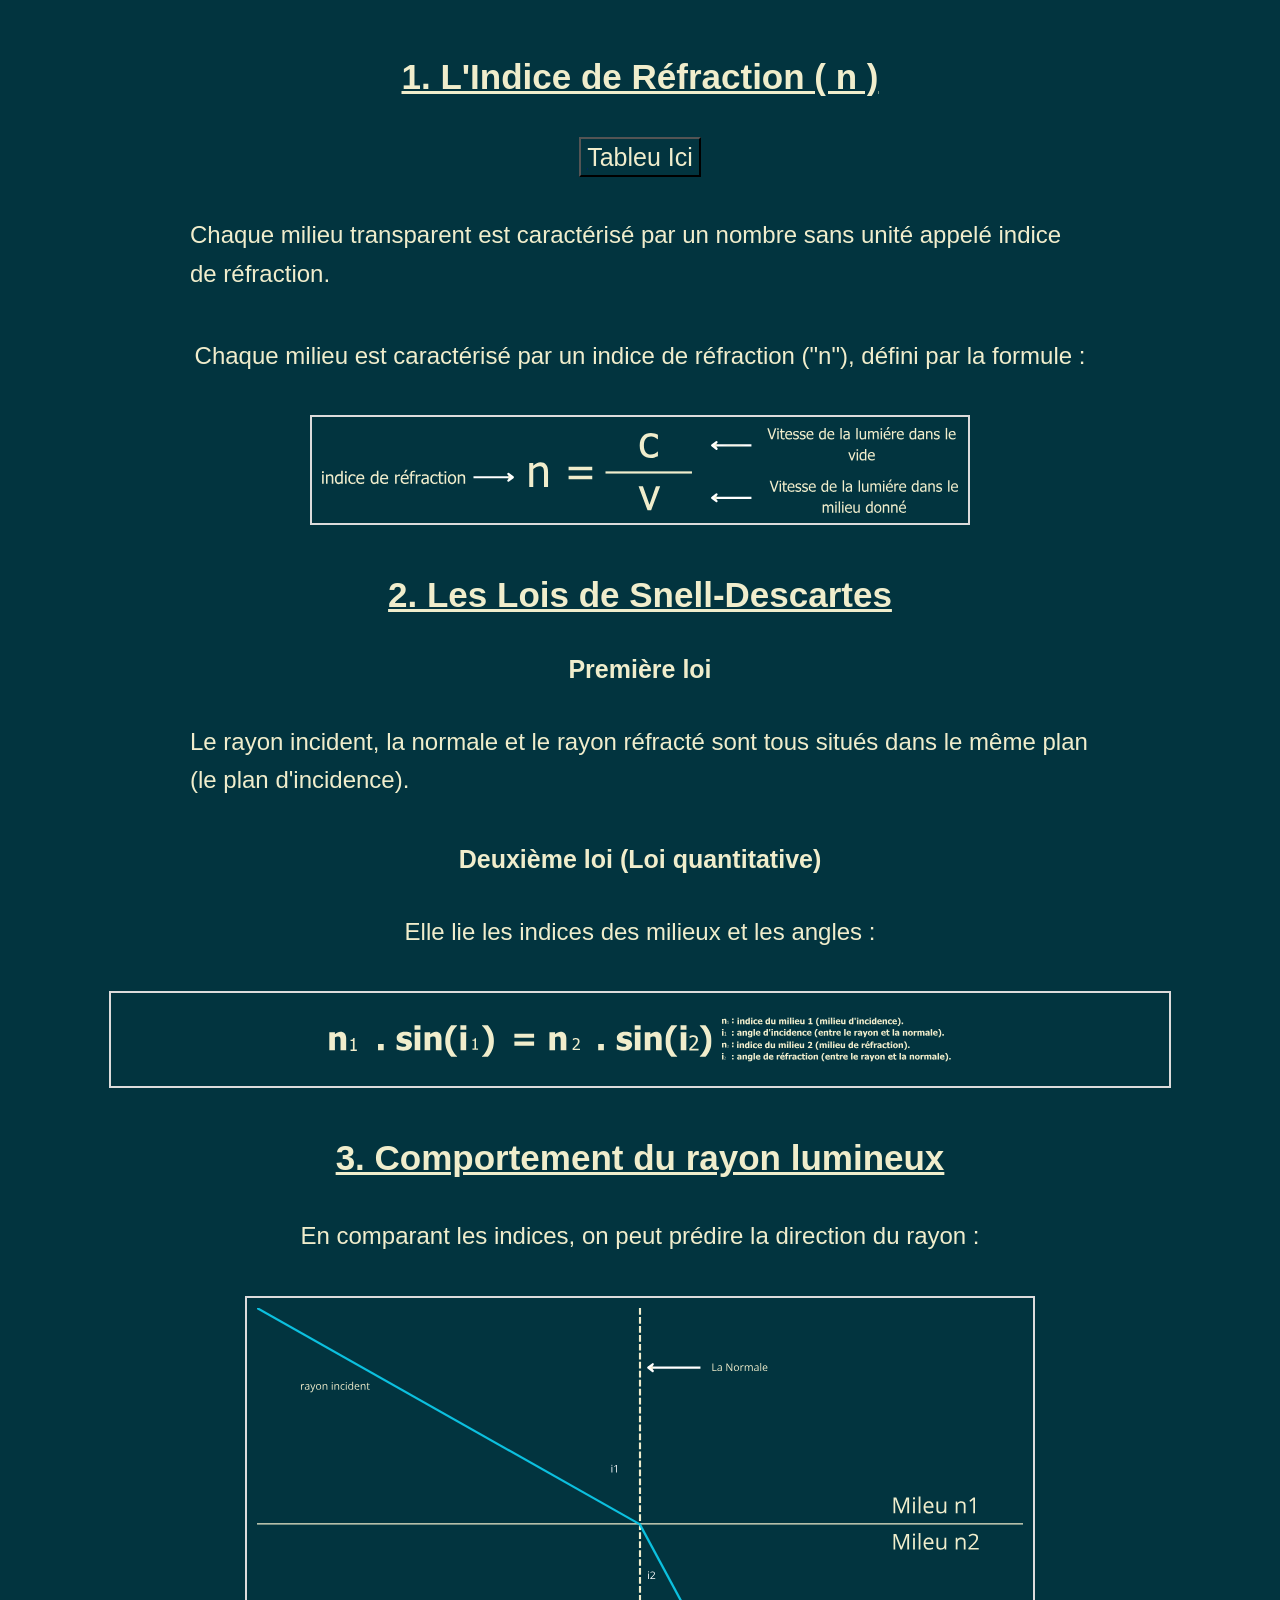
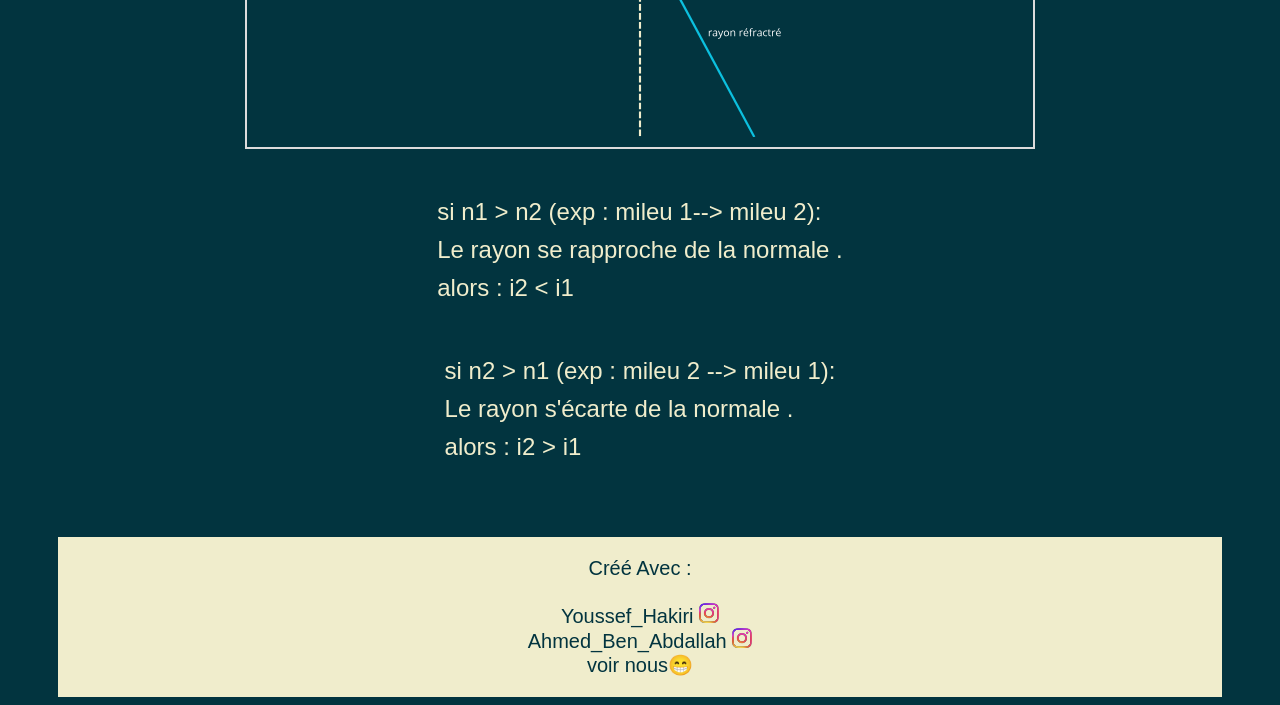
==== commit d8a02605: "Fix HTML encoding issues in index.html" ====
--- a/principal/index.html
+++ b/principal/index.html
@@ -52,7 +52,7 @@
     <p>si n1 > n2 (exp : mileu 1--> mileu 2):<br>Le rayon se rapproche de la normale . <br> alors : i2 < i1</p>
     <p>si n2 > n1 (exp : mileu 2 --> mileu 1):<br>Le rayon s'écarte de la normale . <br> alors : i2 > i1</p>
     <footer>
-        <div class="footer">Créé Avec  :</div> <br> <a class="footer" href="https://www.instagram.com/le7kiri/">Youssef_Hakiri <img src="instagram.svg" alt="logo" width="20px" height="20px"> </a> <br> <a class="footer" href="https://www.instagram.com/ahmed_7___________/">Ahmed_Ben_Abdallah <img src="instagram.svg" alt="logo" width="20px" height="20px"></a> <br> <a href="https://youtu.be/dQw4w9WgXcQ" class="footer">voir plus Ici</a>
+        <div class="footer">Créé Avec  :</div> <br> <a class="footer" href="https://www.instagram.com/le7kiri/">Youssef_Hakiri <img src="instagram.svg" alt="logo" width="20px" height="20px"> </a> <br> <a class="footer" href="https://www.instagram.com/ahmed_7___________/">Ahmed_Ben_Abdallah <img src="instagram.svg" alt="logo" width="20px" height="20px"></a> <br> <a href="https://drive.google.com/file/d/1V7_NsFXQyKrfm8W9L5gTVFbS6ScF-YIA/view?usp=drivesdk" class="footer">voir nous😁 </a>
     </footer> 
 </body>
 </html>
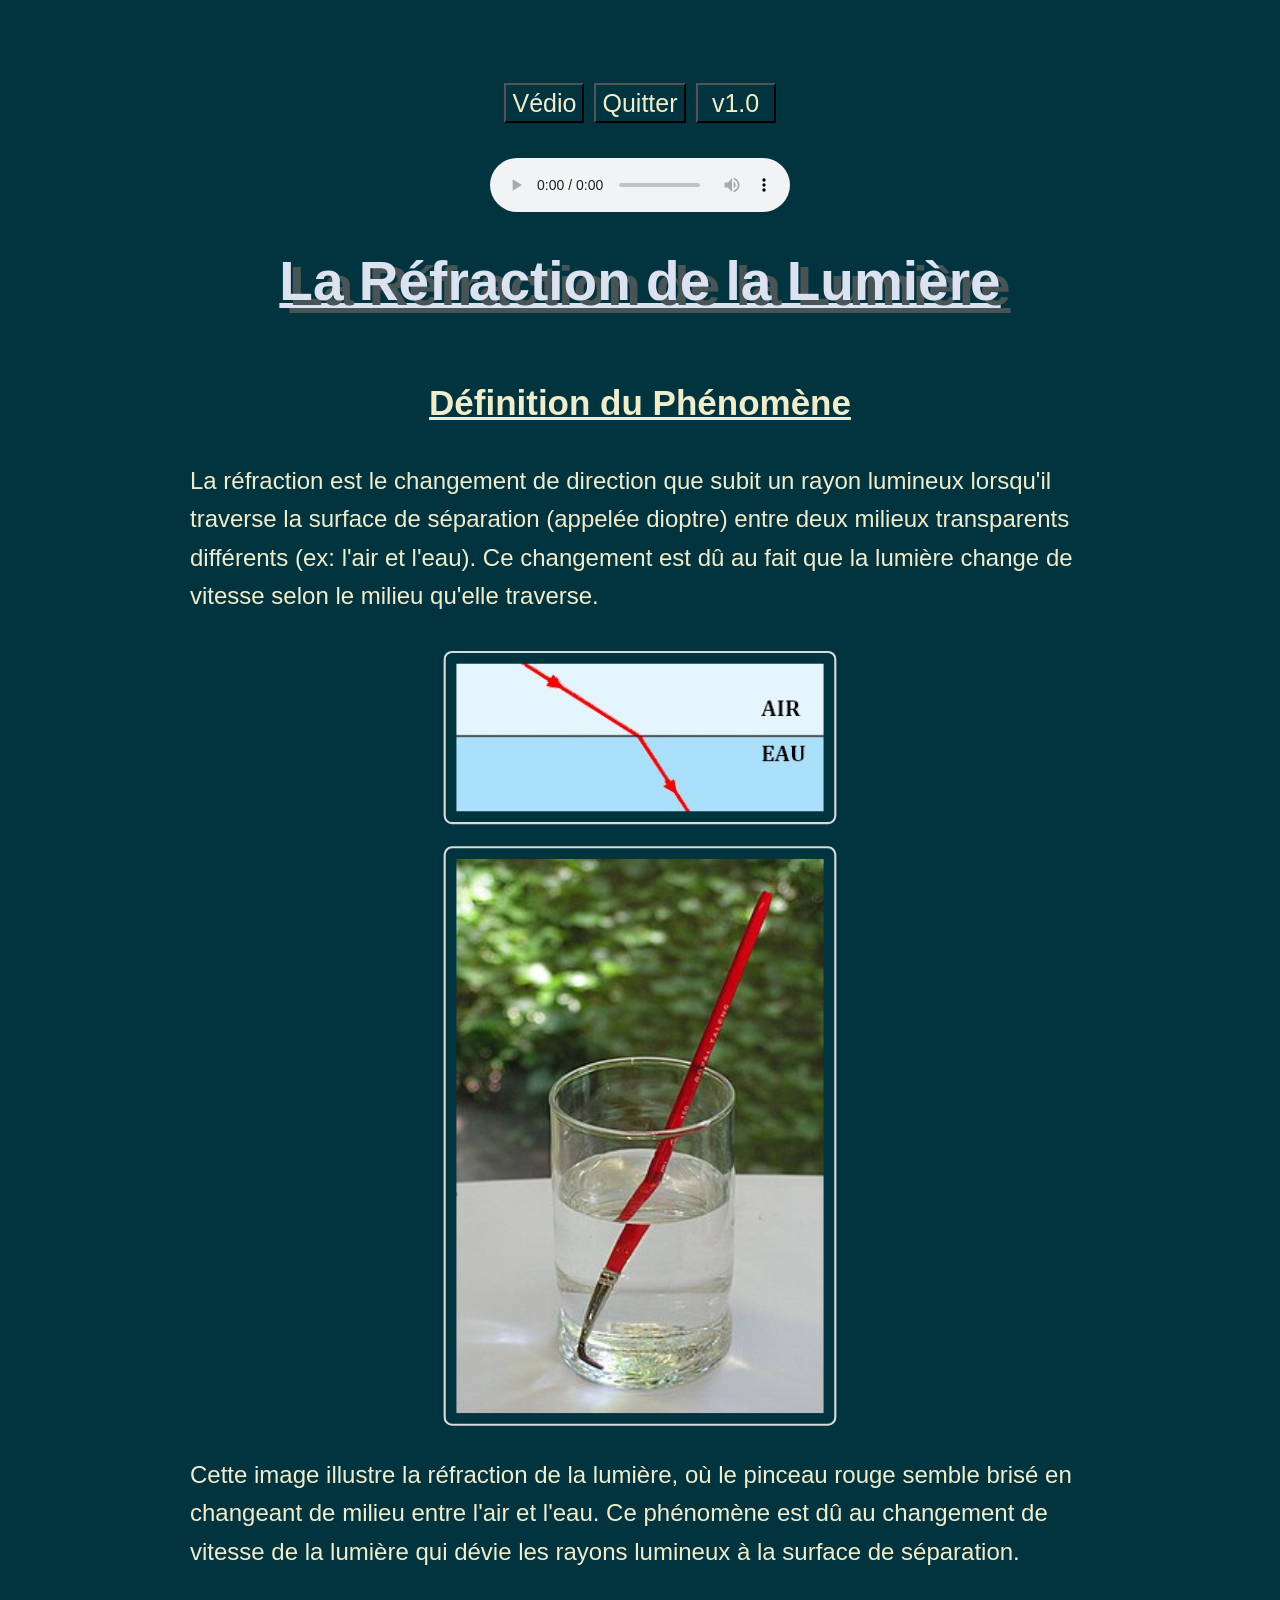
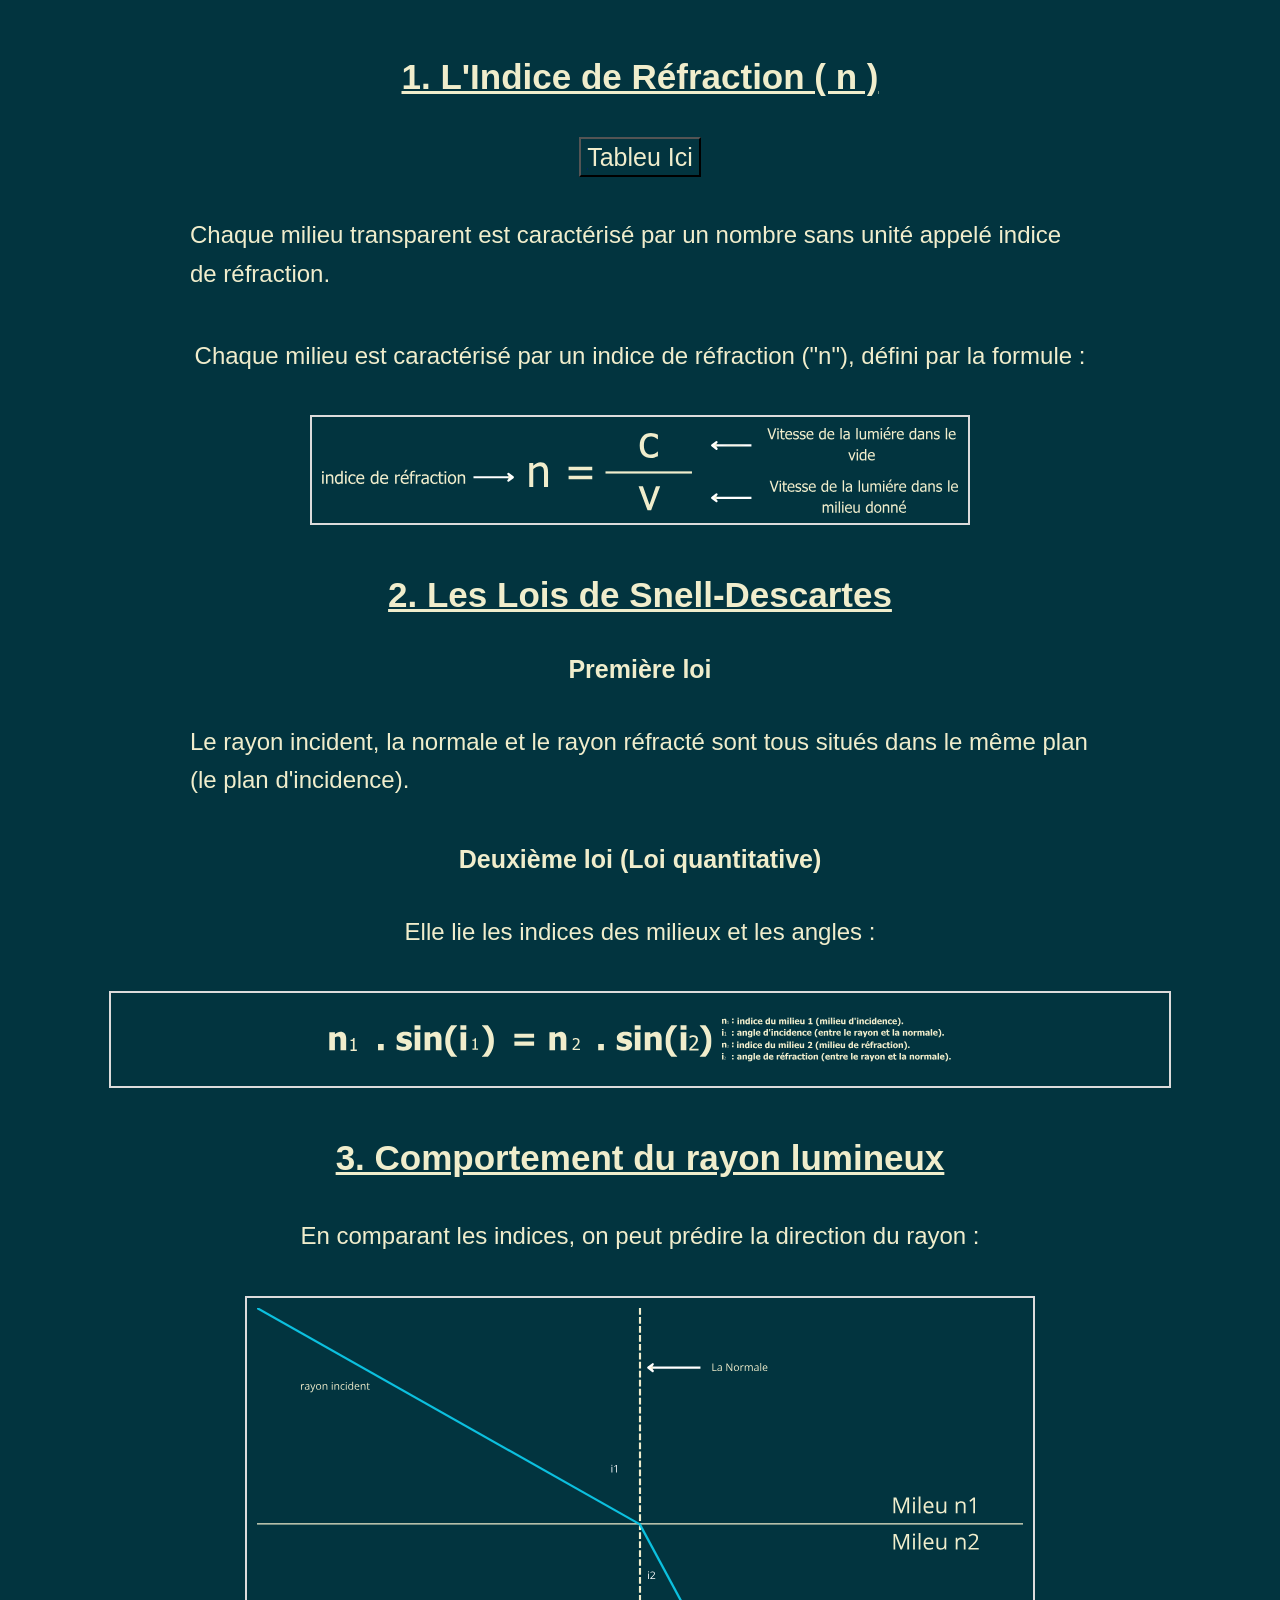
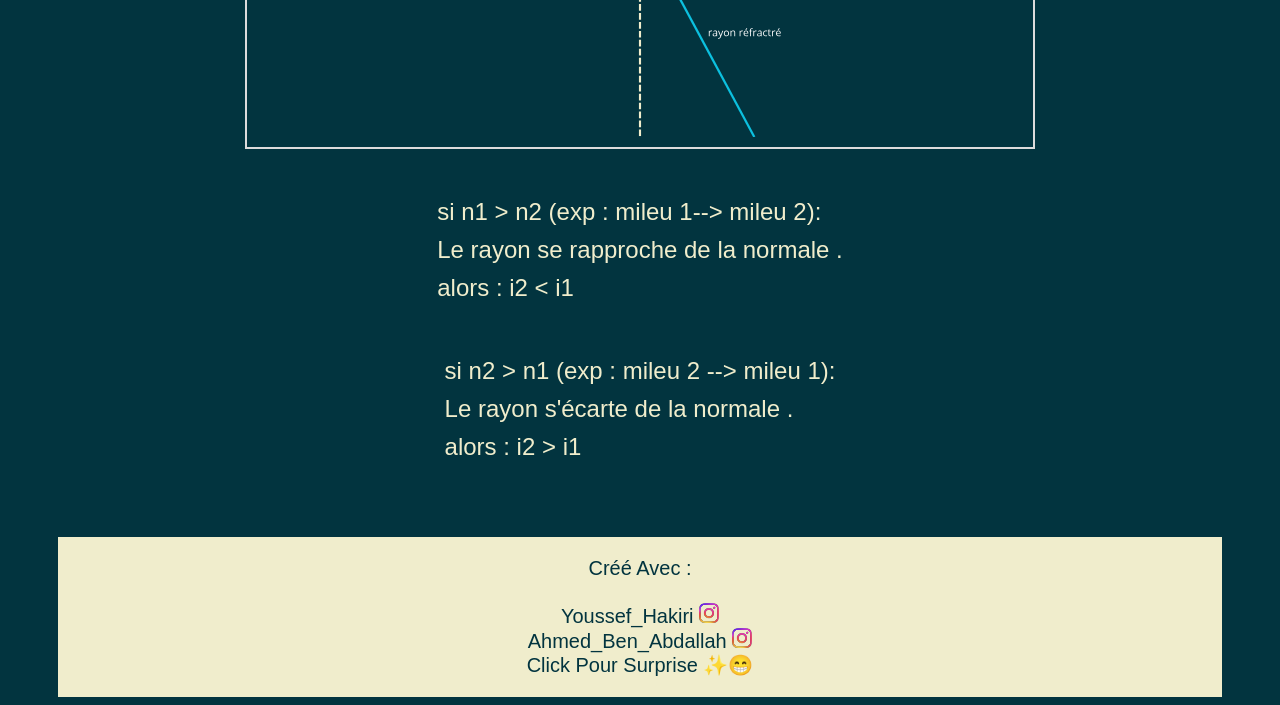
==== commit 4e7310a5: "Fix HTML encoding issues in index.html" ====
--- a/principal/index.html
+++ b/principal/index.html
@@ -52,7 +52,7 @@
     <p>si n1 > n2 (exp : mileu 1--> mileu 2):<br>Le rayon se rapproche de la normale . <br> alors : i2 < i1</p>
     <p>si n2 > n1 (exp : mileu 2 --> mileu 1):<br>Le rayon s'écarte de la normale . <br> alors : i2 > i1</p>
     <footer>
-        <div class="footer">Créé Avec  :</div> <br> <a class="footer" href="https://www.instagram.com/le7kiri/">Youssef_Hakiri <img src="instagram.svg" alt="logo" width="20px" height="20px"> </a> <br> <a class="footer" href="https://www.instagram.com/ahmed_7___________/">Ahmed_Ben_Abdallah <img src="instagram.svg" alt="logo" width="20px" height="20px"></a> <br> <a href="https://drive.google.com/file/d/1V7_NsFXQyKrfm8W9L5gTVFbS6ScF-YIA/view?usp=drivesdk" class="footer">voir nous😁 </a>
+        <div class="footer">Créé Avec  :</div> <br> <a class="footer" href="https://www.instagram.com/le7kiri/">Youssef_Hakiri <img src="instagram.svg" alt="logo" width="20px" height="20px"> </a> <br> <a class="footer" href="https://www.instagram.com/ahmed_7___________/">Ahmed_Ben_Abdallah <img src="instagram.svg" alt="logo" width="20px" height="20px"></a> <br> <a href="https://youtu.be/dQw4w9WgXcQ?si=6DeH_nkSlyzRL-ep" class="footer"> Click Pour Surprise ✨️😁 </a>
     </footer> 
 </body>
 </html>
